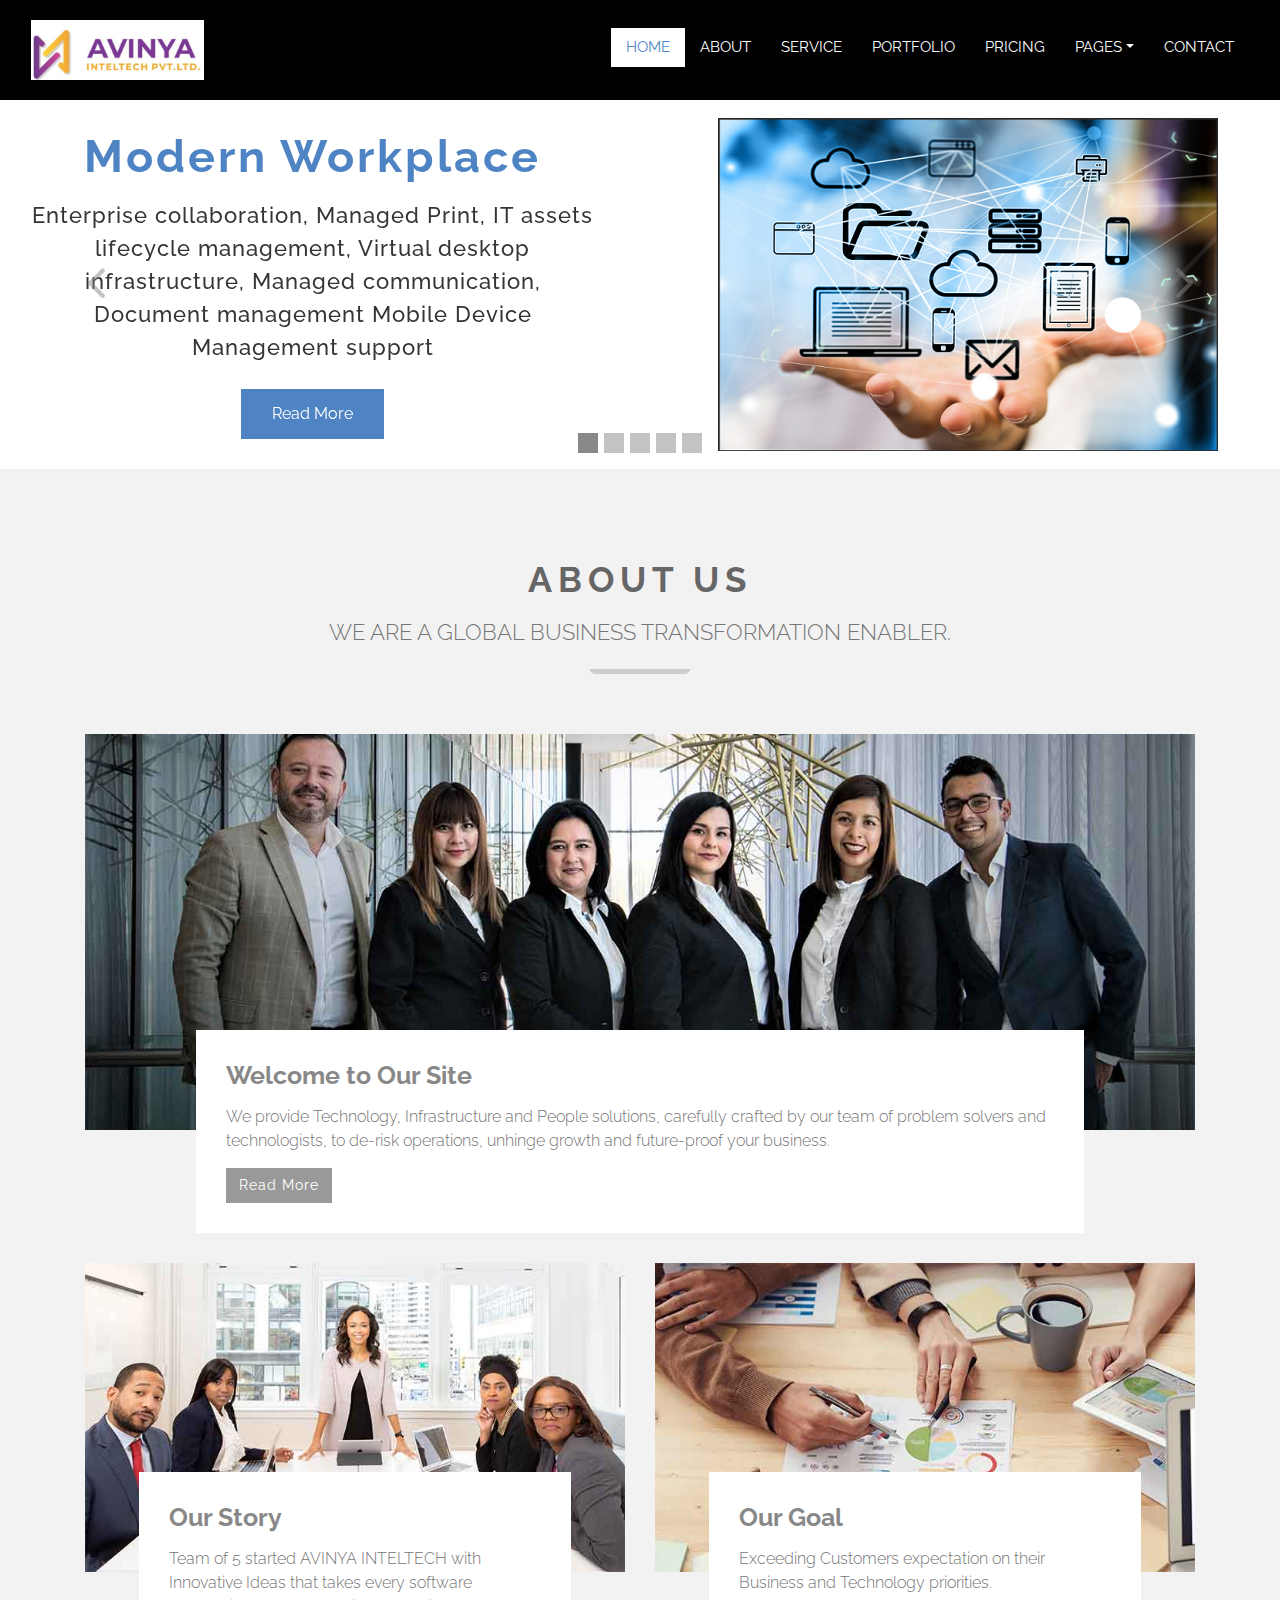
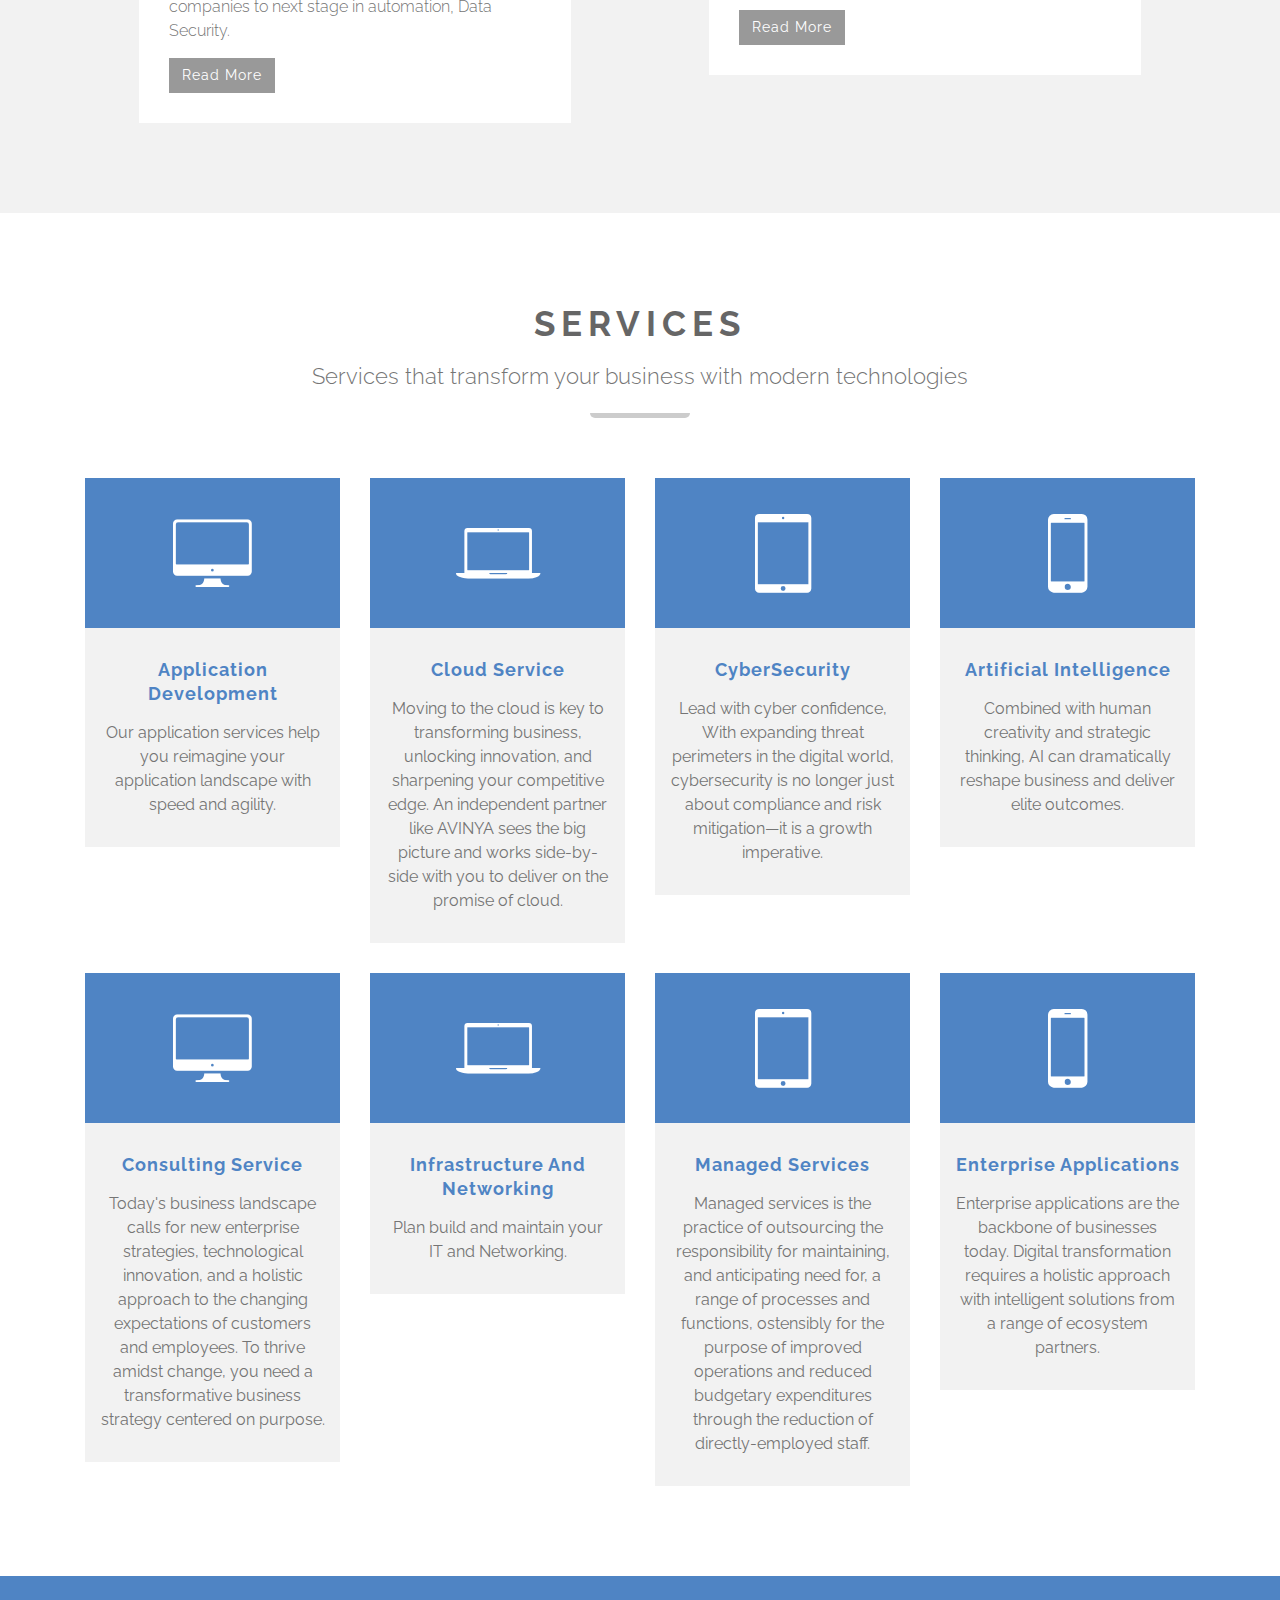
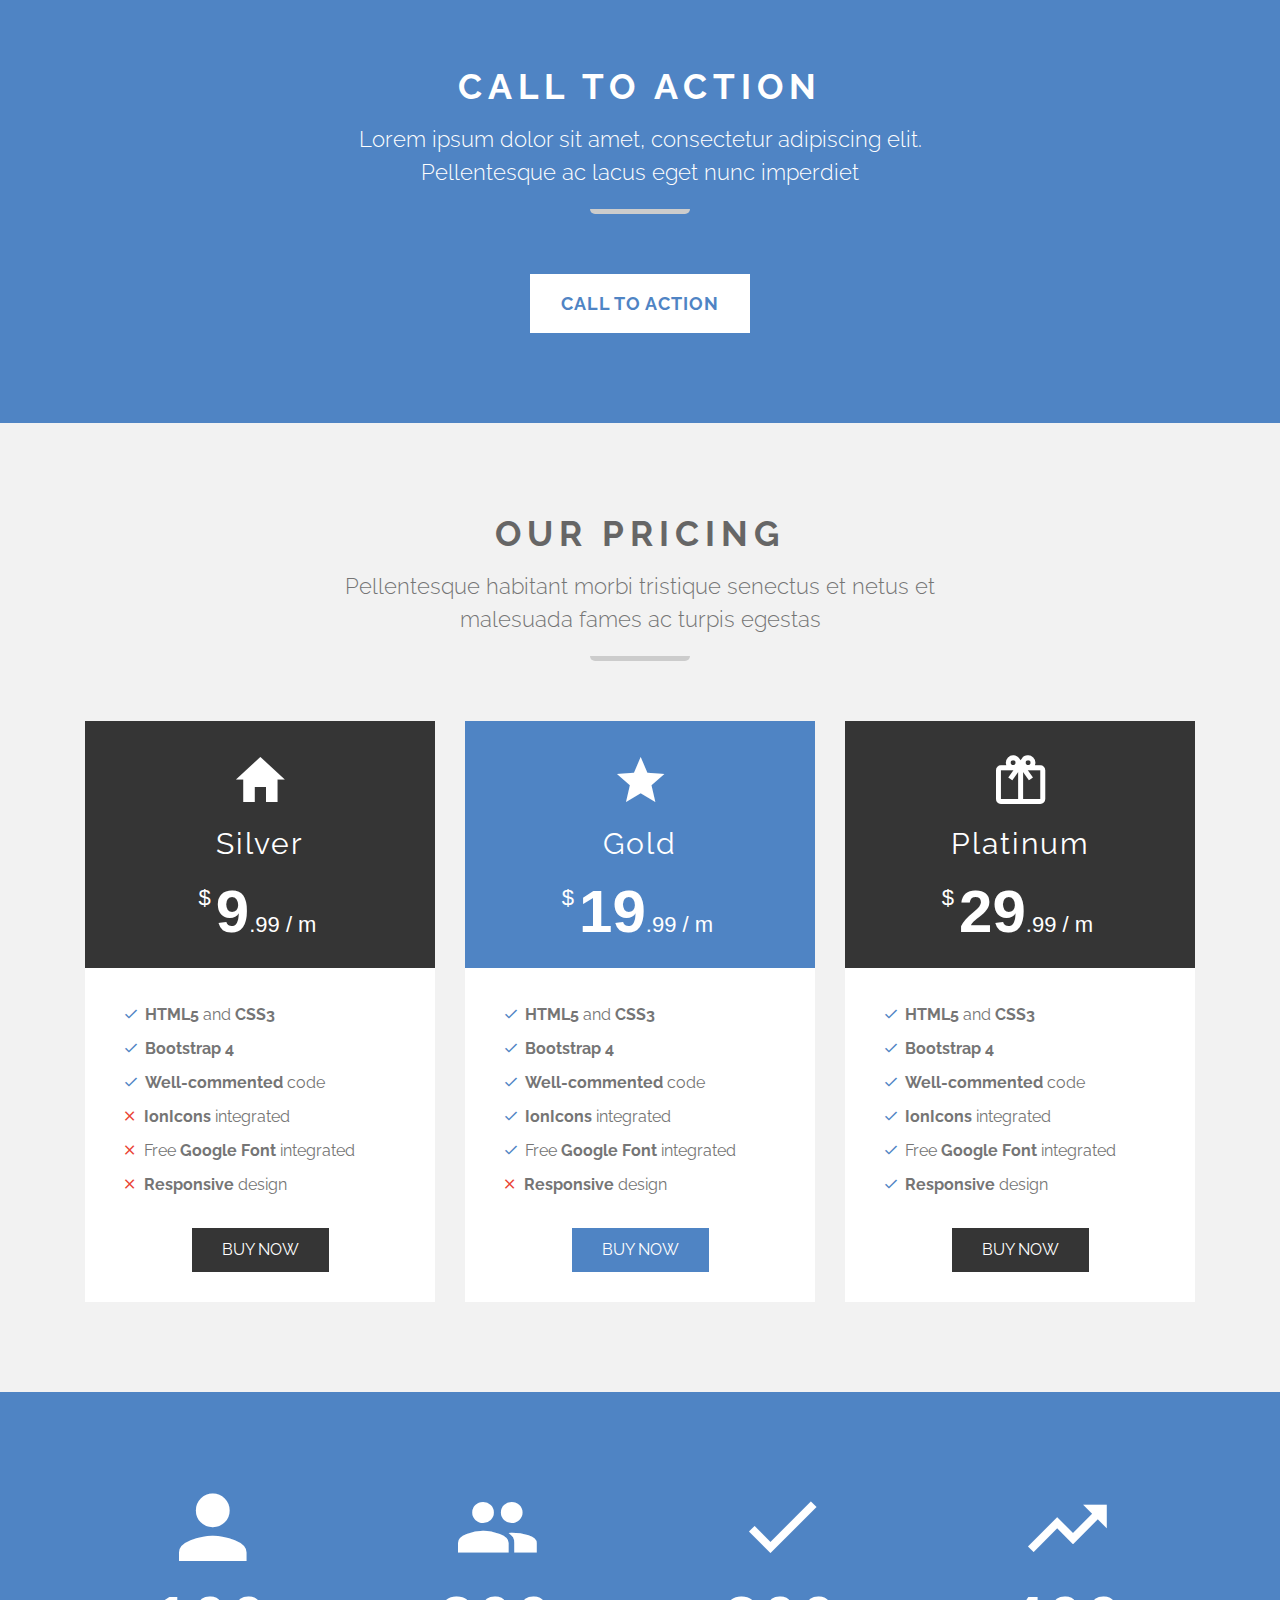
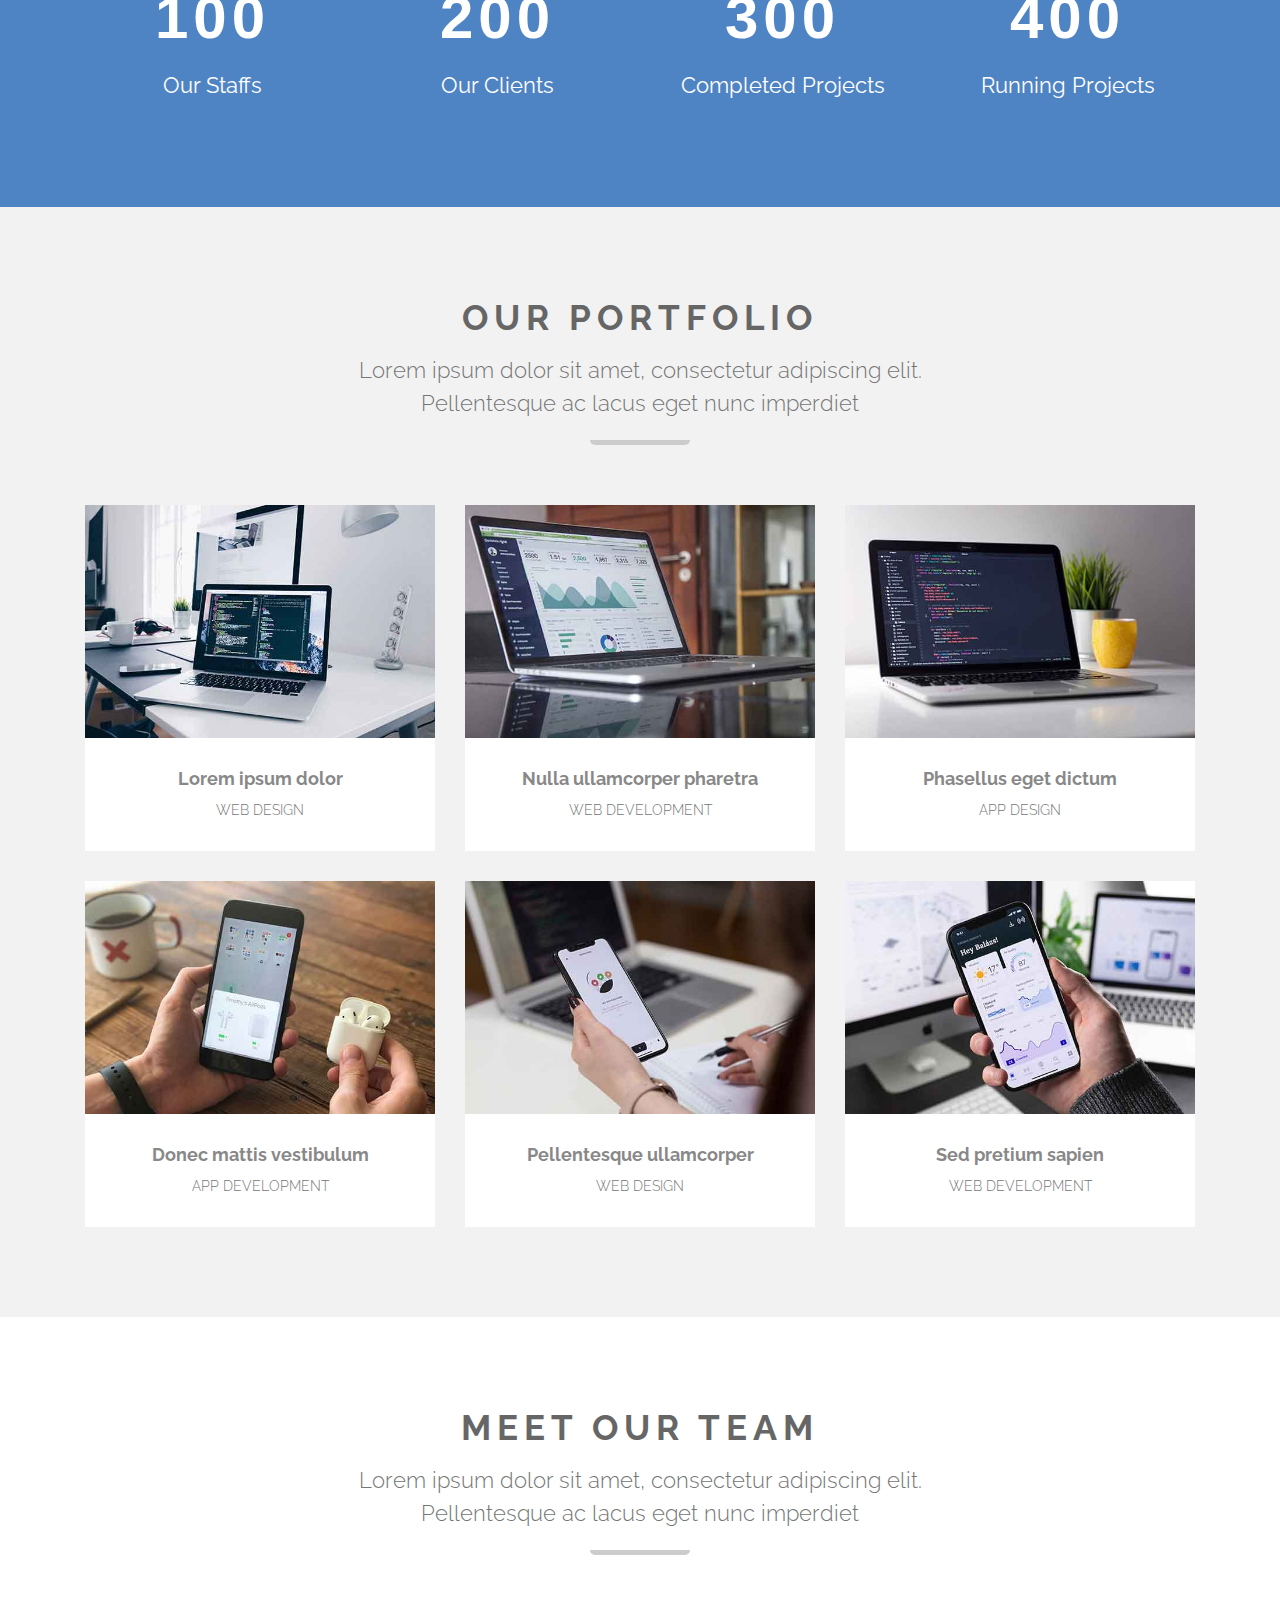
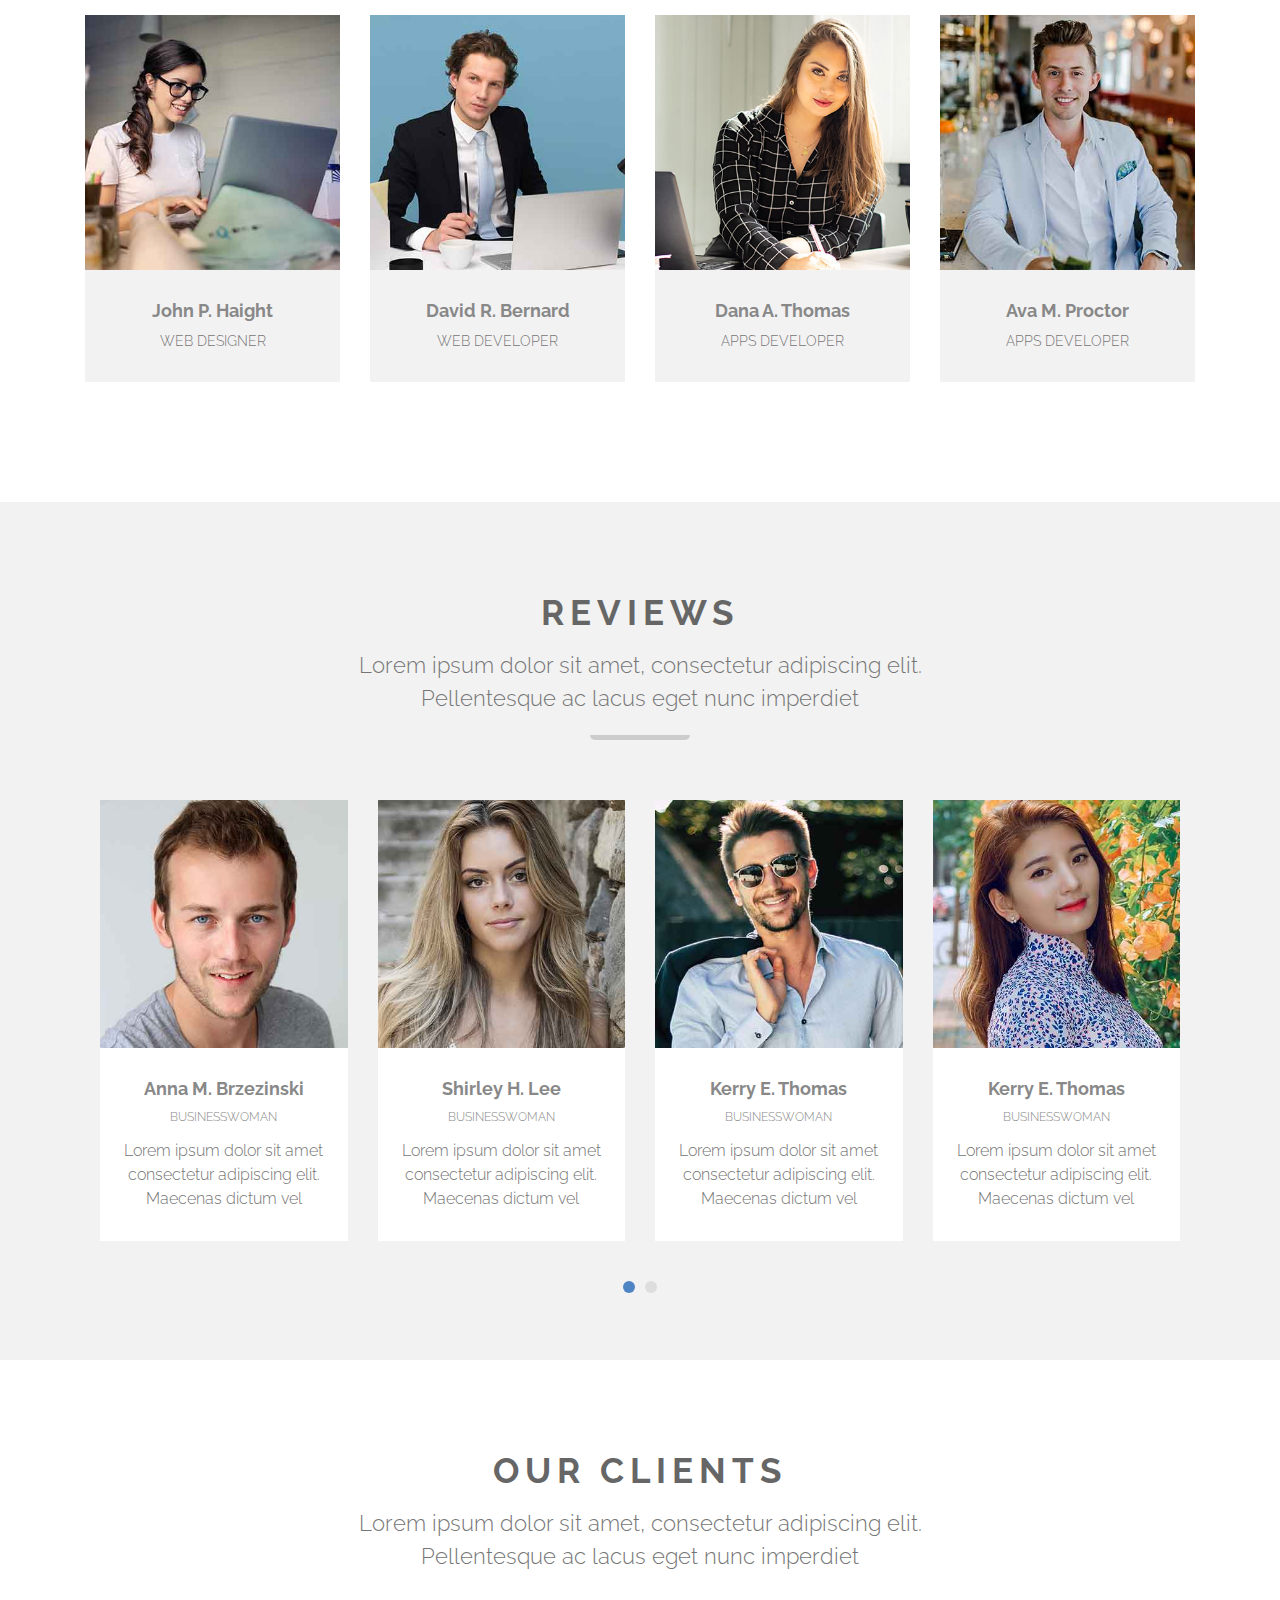
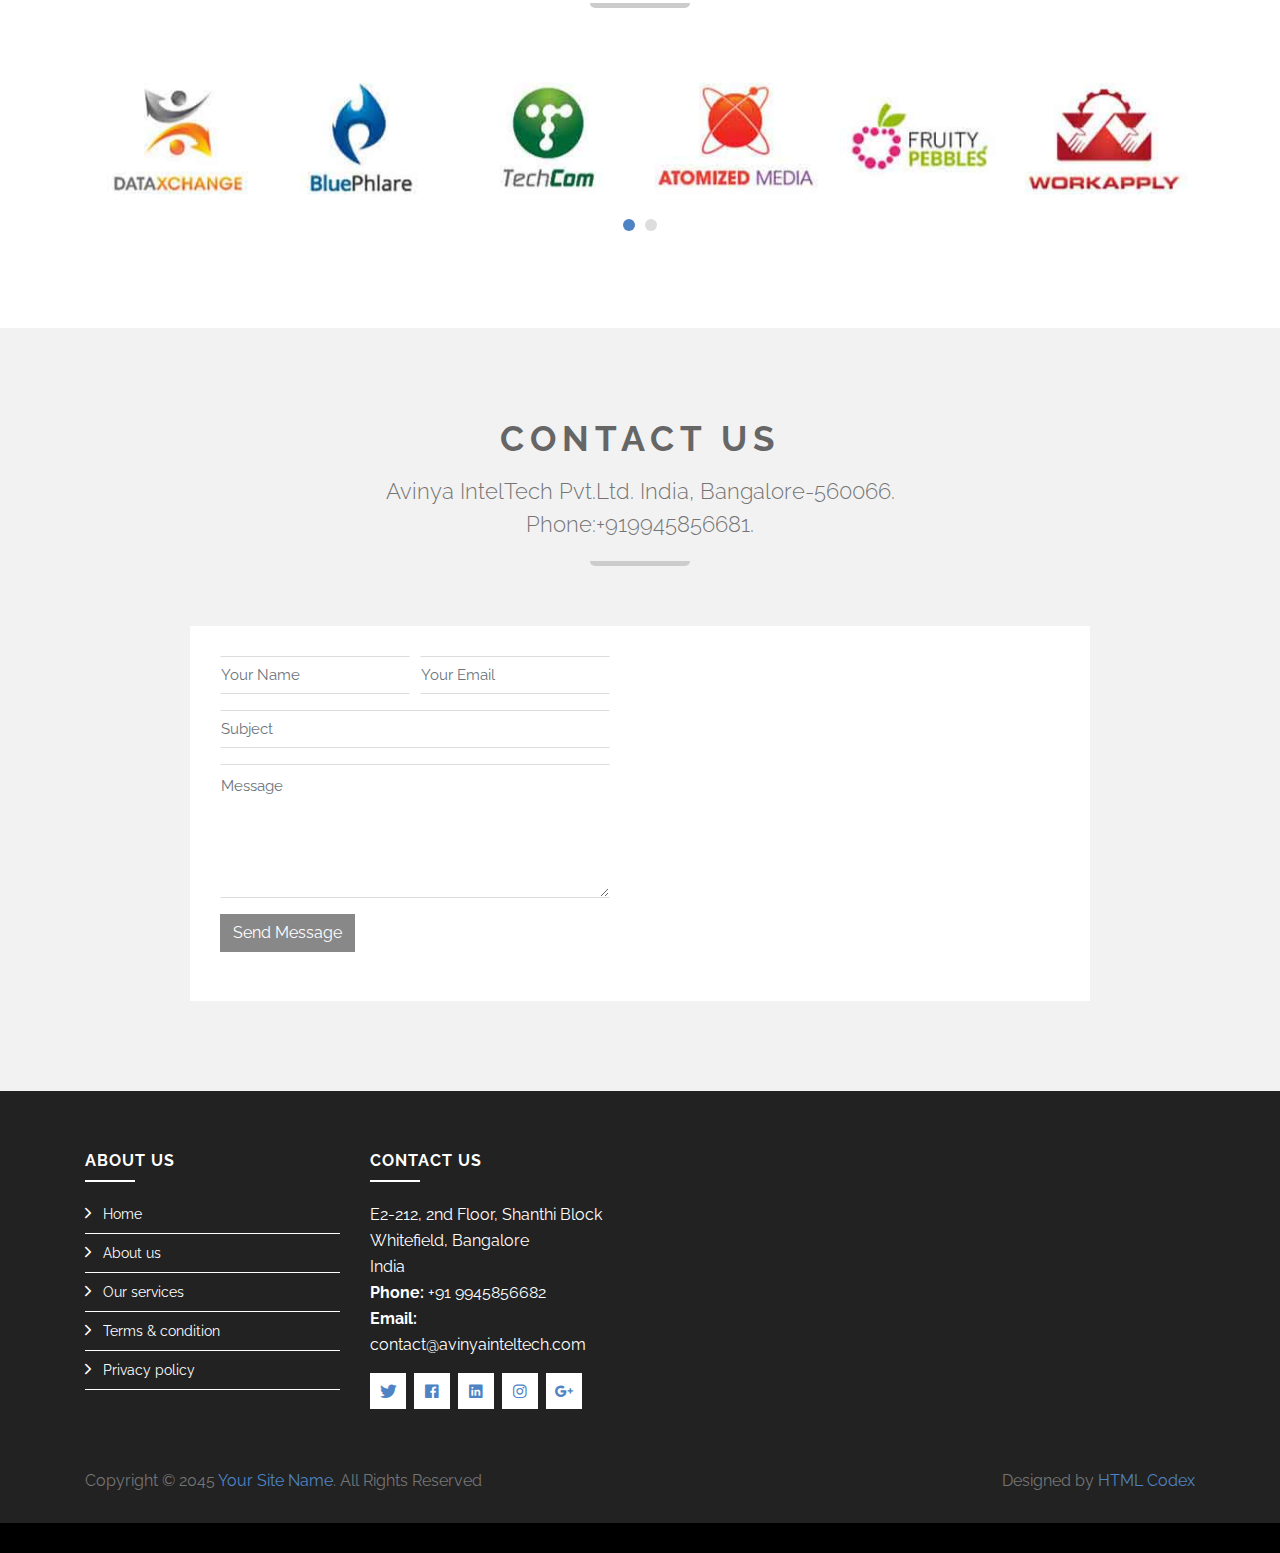
==== index.html @ 2a9d5f61 "added files" ====
<!DOCTYPE html>
<html lang="en">
    <head>
        <meta charset="utf-8">
        <title>IT Company Website Template</title>
        <meta content="width=device-width, initial-scale=1.0" name="viewport">
        <meta content="IT Company Website Template" name="keywords">
        <meta content="IT Company Website Template" name="description">

        <!-- Favicon -->
        <link href="img/favicon.ico" rel="icon">

        <!-- Google Font -->
        <link href="https://fonts.googleapis.com/css?family=Raleway:200,300,400,500,600,700,800,900&display=swap" rel="stylesheet"> 

        <!-- Libraries CSS -->
        <link href="lib/bootstrap/css/bootstrap.min.css" rel="stylesheet">
        <link href="lib/ionicons/css/ionicons.min.css" rel="stylesheet">
        <link href="lib/owlcarousel/assets/owl.carousel.min.css" rel="stylesheet">
        <link href="lib/lightbox/css/lightbox.min.css" rel="stylesheet">

        <!-- Main Stylesheet -->
        <link href="css/style.css" rel="stylesheet">
    </head>

    <body>
        <!-- Nav Start -->
        <div id="nav">
            <div class="container-fluid">
                <nav class="navbar navbar-expand-md bg-dark navbar-dark">
                    <a href="index.html" class="navbar-brand">
                        <img src="img/logo.png" alt="Logo">
                    </a>
                    <button type="button" class="navbar-toggler" data-toggle="collapse" data-target="#navbarCollapse">
                        <span class="navbar-toggler-icon"></span>
                    </button>

                    <div class="collapse navbar-collapse justify-content-between" id="navbarCollapse">
                        <div class="navbar-nav ml-auto">
                            <a href="index.html" class="nav-item nav-link active">Home</a>
                            <a href="about.html" class="nav-item nav-link">About</a>
                            <a href="service.html" class="nav-item nav-link">Service</a>
                            <a href="portfolio.html" class="nav-item nav-link">Portfolio</a>
                            <a href="pricing.html" class="nav-item nav-link">Pricing</a>
                            <div class="nav-item dropdown">
                                <a href="#" class="nav-link dropdown-toggle" data-toggle="dropdown">Pages</a>
                                <div class="dropdown-menu">
                                    <a href="skill.html" class="dropdown-item">Skills</a>
                                    <a href="team.html" class="dropdown-item">Team Members</a>
                                    <a href="review.html" class="dropdown-item">Reviews</a>
                                    <a href="client.html" class="dropdown-item">Clients</a>
                                    <a href="single.html" class="dropdown-item">Single Page</a>
                                </div>
                            </div>
                            <a href="contact.html" class="nav-item nav-link">Contact</a>
                        </div>
                    </div>
                </nav>
            </div>
        </div>
        <!-- Nav End -->

        <!-- Header Start-->
        <div class="header">
            <div id="header-slider" class="carousel slide" data-ride="carousel">
                <!-- Indicators -->
                <ul class="carousel-indicators">
                    <li data-target="#header-slider" data-slide-to="0" class="active"></li>
                    <li data-target="#header-slider" data-slide-to="1"></li>
                    <li data-target="#header-slider" data-slide-to="2"></li>
                    <li data-target="#header-slider" data-slide-to="3"></li>
                    <li data-target="#header-slider" data-slide-to="4"></li>
                </ul>

                <div class="carousel-inner">
                    <div class="carousel-item active">
                        <div class="row align-items-center">
                            <div class="col-md-6">
                                <div class="carousel-content">
                                    <h2>Modern Workplace</h2>
                                    <p>Enterprise collaboration, Managed Print, IT assets lifecycle management,  Virtual desktop infrastructure, Managed communication, Document management Mobile Device Management support</p>
                                    <a class="btn" href="">Read More</a>
                                </div>
                            </div>
                            <div class="col-md-6">
                                <div class="carousel-img">
                                    <img src="img/slider-1.png" alt="Image">
                                </div>
                            </div>
                        </div>   
                    </div>
                    <div class="carousel-item">
                        <div class="row align-items-center">
                            <div class="col-md-6">
                                <div class="carousel-content">
                                    <h2>Cloud and Datacenters</h2>
                                    <p>Cloud Engineering, On premise to cloud, Hybrid Cloud management, Monitoring & Remediation, DR as a service, Backup as a service, Workload assessment, Tool-based migration, Azure, AWS, OpenShift
                                        Server implementation, Enterprise storage, Database and Mainframe, Integrated Datacenter, Software defined DC, Disaster recovery, Datacenter build.</p>
                                    <a class="btn" href="">Read More</a>
                                </div>
                            </div>
                            <div class="col-md-6">
                                <div class="carousel-img">
                                    <img src="img/slider-2.png" alt="Image">
                                </div>
                            </div>
                        </div>   
                    </div>
                    <div class="carousel-item">
                        <div class="row align-items-center">
                            <div class="col-md-6">
                                <div class="carousel-content">
                                    <h2>Security</h2>
                                    <p>Application Security, Network & Cyber Security, Security intelligence & analytics, Endpoint security solution, Identity & access management, IT perimeter security solution</p>
                                    <a class="btn" href="">Read More</a>
                                </div>
                            </div>
                            <div class="col-md-6">
                                <div class="carousel-img">
                                    <img src="img/slider-3.png" alt="Images">
                                </div>
                            </div>
                        </div>   
                    </div>
                   <div class="carousel-item">
                    <div class="row align-items-center">
                        <div class="col-md-6">
                            <div class="carousel-content">
                                <h2>Managed Services</h2>
                                <p>Cyber Security Services,Cloud Services, Wintel & OS Services, Networking Services and Storage & Backup.</p>
                                <a class="btn" href="">Read More</a>
                            </div>
                        </div>
                        <div class="col-md-6">
                            <div class="carousel-img">
                                <img src="img/slider-4.png" alt="Image">
                            </div>
                        </div>
                    </div>   
                </div>
                <div class="carousel-item">
                    <div class="row align-items-center">
                        <div class="col-md-6">
                            <div class="carousel-content">
                                <h2>Network</h2>
                                <p>Datacenter network solutions, Application/network performance management, Unified Communication, Campus LAN/secure wireless LAN</p>
                                <a class="btn" href="">Read More</a>
                            </div>
                        </div>
                        <div class="col-md-6">
                            <div class="carousel-img">
                                <img src="img/slider-5.png" alt="Images">
                            </div>
                        </div>
                    </div>   
                </div>
                <a class="carousel-control-prev" href="#header-slider" data-slide="prev">
                    <i class="ion-ios-arrow-back"></i>
                </a>
                <a class="carousel-control-next" href="#header-slider" data-slide="next">
                    <i class="ion-ios-arrow-forward"></i>
                </a>
            </div>
        </div>
        <!-- Header End-->

        <!-- About Start-->
        <div class="about">
            <div class="container">
                <div class="section-header">
                    <h2>About Us</h2>
                    <p>
                        WE ARE A GLOBAL BUSINESS TRANSFORMATION ENABLER.
                    </p>
                </div>
                
                <div class="row align-items-center">
                    <div class="col-md-12">
                        <div class="about-img">
                            <img src="img/about.jpg" alt="" class="img-fluid">
                        </div>
                        <div class="about-content">
                            <h2>Welcome to Our Site</h2>
                            <p>
                                We provide Technology, Infrastructure and People solutions, carefully crafted by our team of problem solvers and technologists, to de-risk operations, unhinge growth and future-proof	your business.
                            </p>
                            <a class="btn" href="#">Read More</a>
                        </div>
                    </div>
                </div>

                <div class="row">
                    <div class="col-md-6">
                        <div class="about-img">
                            <img src="img/about-story.jpg" alt="" class="img-fluid">
                        </div>
                        <div class="about-content">
                            <h2>Our Story</h2>
                            <p>
                                Team of 5 started AVINYA INTELTECH with Innovative Ideas that takes every software companies to next stage in automation, Data Security.
                            </p>
                            <a class="btn" href="#">Read More</a>
                        </div>
                    </div>
                    <div class="col-md-6">
                        <div class="about-img">
                            <img src="img/about-goal.jpg" alt="" class="img-fluid">
                        </div>
                        <div class="about-content">
                            <h2>Our Goal</h2>
                            <p>
                                Exceeding Customers expectation on their Business and Technology priorities.
                            </p>
                            <a class="btn" href="#">Read More</a>
                        </div>
                    </div>
                </div>
            </div>
        </div>
        <!-- About End -->

        <!-- Service Start -->
        <div class="service">
            <div class="container">
                <div class="section-header">
                    <h2>Services</h2>
                    <p>
                        Services that transform your business with modern technologies 
                    </p>
                </div>
                <div class="row">
                    <div class="col-sm-6 col-md-4 col-lg-3">
                        <div class="service-item">
                            <div class="service-icon">
                                <i class="ion-ios-desktop"></i>
                            </div>
                            <div class="service-detail">
                                <h4><a href="">Application Development</a></h4>
                                <p>Our application services help you reimagine your application landscape with speed and agility.</p>
                            </div>
                        </div>
                    </div>
                    <div class="col-sm-6 col-md-4 col-lg-3">
                        <div class="service-item">
                            <div class="service-icon">
                                <i class="ion-ios-laptop"></i>
                            </div>
                            <div class="service-detail">
                                <h4><a href="">Cloud Service</a></h4>
                                <p>Moving to the cloud is key to transforming business, unlocking innovation, and sharpening your competitive edge. An independent partner like AVINYA sees the big picture and works side-by-side with you to deliver on the promise of cloud.</p>
                            </div>
                        </div>
                    </div>
                    <div class="col-sm-6 col-md-4 col-lg-3">
                        <div class="service-item">
                            <div class="service-icon">
                                <i class="ion-ios-tablet-portrait"></i>
                            </div>
                            <div class="service-detail">
                                <h4><a href="">CyberSecurity</a></h4>
                                <p>Lead with cyber confidence, With expanding threat perimeters in the digital world, cybersecurity is no longer just about compliance and risk mitigation—it is a growth imperative.</p>
                            </div>
                        </div>
                    </div>
                    <div class="col-sm-6 col-md-4 col-lg-3">
                        <div class="service-item">
                            <div class="service-icon">
                                <i class="ion-ios-phone-portrait"></i>
                            </div>
                            <div class="service-detail">
                                <h4><a href="">Artificial Intelligence</a></h4>
                                <p>Combined with human creativity and strategic thinking, AI can dramatically reshape business and deliver elite outcomes.</p>
                            </div>
                        </div>
                    </div>
                    <div class="col-sm-6 col-md-4 col-lg-3">
                        <div class="service-item">
                            <div class="service-icon">
                                <i class="ion-ios-desktop"></i>
                            </div>
                            <div class="service-detail">
                                <h4><a href="">Consulting Service</a></h4>
                                <p>Today's business landscape calls for new enterprise strategies, technological innovation, and a holistic approach to the changing expectations of customers and employees. To thrive amidst change, you need a transformative business strategy centered on purpose.</p>
                            </div>
                        </div>
                    </div>
                    <div class="col-sm-6 col-md-4 col-lg-3">
                        <div class="service-item">
                            <div class="service-icon">
                                <i class="ion-ios-laptop"></i>
                            </div>
                            <div class="service-detail">
                                <h4><a href="">Infrastructure and Networking</a></h4>
                                <p>Plan build and maintain your IT and Networking.</p>
                            </div>
                        </div>
                    </div>
                    <div class="col-sm-6 col-md-4 col-lg-3">
                        <div class="service-item">
                            <div class="service-icon">
                                <i class="ion-ios-tablet-portrait"></i>
                            </div>
                            <div class="service-detail">
                                <h4><a href="">Managed Services</a></h4>
                                <p>Managed services is the practice of outsourcing the responsibility for maintaining, and anticipating need for, a range of processes and functions, ostensibly for the purpose of improved operations and reduced budgetary expenditures through the reduction of directly-employed staff.</p>
                            </div>
                        </div>
                    </div>
                    <div class="col-sm-6 col-md-4 col-lg-3">
                        <div class="service-item">
                            <div class="service-icon">
                                <i class="ion-ios-phone-portrait"></i>
                            </div>
                            <div class="service-detail">
                                <h4><a href="">Enterprise Applications</a></h4>
                                <p>Enterprise applications are the backbone of businesses today. Digital transformation requires a holistic approach with intelligent solutions from a range of ecosystem partners.</p>
                            </div>
                        </div>
                    </div>
                </div>
            </div>
        </div>
        <!-- Service End -->

        <!-- Call To Action Start -->
        <div class="call-to-action">
            <div class="container text-center">
                <div class="section-header">
                    <h2>Call to Action</h2>
                    <p>
                        Lorem ipsum dolor sit amet, consectetur adipiscing elit. Pellentesque ac lacus eget nunc imperdiet 
                    </p>
                </div>
                <a class="btn" href="#">Call To Action</a>
            </div>
        </div>
        <!-- Call To Action End -->

        <!--Pricing start-->
        <div class="pricing">
            <div class="container">
                <div class="section-header">
                    <h2>Our Pricing</h2>
                    <p>
                        Pellentesque habitant morbi tristique senectus et netus et malesuada fames ac turpis egestas 
                    </p>
                </div>
                <div class="row">
                    <div class="col-md-4">
                        <div class="price-content">
                            <div class="price-plan">
                                <i class="ion-md-home"></i>
                                <p class="price-title">Silver</p>
                                <h2 class="price-amount"><span>$</span>9<span>.99</span><span> / m</span></h2>
                            </div>
                            <ul class="price-details">
                                <li><i class="ion-md-checkmark"></i><strong>HTML5</strong> and <strong>CSS3</strong></li>
                                <li><i class="ion-md-checkmark"></i><strong>Bootstrap 4</strong></li>
                                <li><i class="ion-md-checkmark"></i><strong>Well-commented</strong> code</li>
                                <li><i class="ion-md-close"></i><strong>IonIcons</strong> integrated</li>
                                <li><i class="ion-md-close"></i>Free <strong>Google Font</strong> integrated</li>
                                <li><i class="ion-md-close"></i><strong>Responsive</strong> design</li>
                            </ul>
                            <a href="#" class="btn mian-btn price-btn">Buy Now</a>
                        </div>
                    </div>
                    <div class="col-md-4">
                        <div class="price-content features-price">
                            <div class="price-plan">
                                <i class="ion-md-star"></i>
                                <p class="price-title">Gold</p>
                                <h2 class="price-amount"><span>$</span>19<span>.99</span><span> / m</span></h2>
                            </div>
                            <ul class="price-details">
                                <li><i class="ion-md-checkmark"></i><strong>HTML5</strong> and <strong>CSS3</strong></li>
                                <li><i class="ion-md-checkmark"></i><strong>Bootstrap 4</strong></li>
                                <li><i class="ion-md-checkmark"></i><strong>Well-commented</strong> code</li>
                                <li><i class="ion-md-checkmark"></i><strong>IonIcons</strong> integrated</li>
                                <li><i class="ion-md-checkmark"></i>Free <strong>Google Font</strong> integrated</li>
                                <li><i class="ion-md-close"></i><strong>Responsive</strong> design</li>
                            </ul>
                            <a href="#" class="btn mian-btn price-btn features-price-btn">Buy Now</a>
                        </div>
                    </div>
                    <div class="col-md-4">
                        <div class="price-content">
                            <div class="price-plan">
                                <i class="ion-md-gift"></i>
                                <p class="price-title">Platinum</p>
                                <h2 class="price-amount"><span>$</span>29<span>.99</span><span> / m</span></h2>
                            </div>
                            <ul class="price-details">
                                <li><i class="ion-md-checkmark"></i><strong>HTML5</strong> and <strong>CSS3</strong></li>
                                <li><i class="ion-md-checkmark"></i><strong>Bootstrap 4</strong></li>
                                <li><i class="ion-md-checkmark"></i><strong>Well-commented</strong> code</li>
                                <li><i class="ion-md-checkmark"></i><strong>IonIcons</strong> integrated</li>
                                <li><i class="ion-md-checkmark"></i>Free <strong>Google Font</strong> integrated</li>
                                <li><i class="ion-md-checkmark"></i><strong>Responsive</strong> design</li>
                            </ul>
                            <a href="#" class="btn mian-btn price-btn">Buy Now</a>
                        </div>
                    </div>
                </div>
            </div>
        </div>
        <!--Pricing End-->
        
        <!-- Counters Start-->
        <div class="counters">
            <div class="container">
                <div class="row">
                    <div class="col-lg-3 col-6 text-center">
                        <i class="ion-md-person"></i>
                        <h2 data-toggle="counter-up">100</h2>
                        <p>Our Staffs</p>
                    </div>

                    <div class="col-lg-3 col-6 text-center">
                        <i class="ion-md-people"></i>
                        <h2 data-toggle="counter-up">200</h2>
                        <p>Our Clients</p>
                    </div>

                    <div class="col-lg-3 col-6 text-center">
                        <i class="ion-md-checkmark"></i>
                        <h2 data-toggle="counter-up">300</h2>
                        <p>Completed Projects</p>
                    </div>

                    <div class="col-lg-3 col-6 text-center">
                        <i class="ion-md-trending-up"></i>
                        <h2 data-toggle="counter-up">400</h2>
                        <p>Running Projects</p>
                    </div>
                </div>
            </div>
        </div>
        <!-- Counters End-->

        <!-- Portfolio Start -->
        <div class="portfolio">
            <div class="container">
                <div class="section-header">
                    <h2>Our Portfolio</h2>
                    <p>
                        Lorem ipsum dolor sit amet, consectetur adipiscing elit. Pellentesque ac lacus eget nunc imperdiet 
                    </p>
                </div>

                <div class="row portfolio-container">
                    <div class="col-lg-4 col-md-6 portfolio-item">
                        <div class="portfolio-img">
                            <img src="img/portfolio-1.jpg" class="img-fluid" alt="Portfolio">
                            <a href="img/portfolio-1.jpg" data-lightbox="portfolio" data-title="Lorem ipsum dolor" class="link-preview" title="Preview"><i class="ion-md-eye"></i></a>
                            <a href="" class="link-details" title="More Details"><i class="ion-md-open"></i></a>
                        </div>

                        <div class="portfolio-info">
                            <h3>Lorem ipsum dolor</h3>
                            <p>Web Design</p>
                        </div>
                    </div>

                    <div class="col-lg-4 col-md-6 portfolio-item">
                        <div class="portfolio-img">
                            <img src="img/portfolio-2.jpg" class="img-fluid" alt="Portfolio">
                            <a href="img/portfolio-2.jpg" class="link-preview" data-lightbox="portfolio" data-title="Nulla ullamcorper pharetra" title="Preview"><i class="ion-md-eye"></i></a>
                            <a href="" class="link-details" title="More Details"><i class="ion-md-open"></i></a>
                        </div>

                        <div class="portfolio-info">
                            <h3>Nulla ullamcorper pharetra</h3>
                            <p>Web Development</p>
                        </div>
                    </div>

                    <div class="col-lg-4 col-md-6 portfolio-item">
                        <div class="portfolio-img">
                            <img src="img/portfolio-3.jpg" class="img-fluid" alt="Portfolio">
                            <a href="img/portfolio-3.jpg" class="link-preview" data-lightbox="portfolio" data-title="Phasellus eget dictum" title="Preview"><i class="ion-md-eye"></i></a>
                            <a href="" class="link-details" title="More Details"><i class="ion-md-open"></i></a>
                        </div>

                        <div class="portfolio-info">
                            <h3>Phasellus eget dictum</h3>
                            <p>App Design</p>
                        </div>
                    </div>

                    <div class="col-lg-4 col-md-6 portfolio-item">
                        <div class="portfolio-img">
                            <img src="img/portfolio-4.jpg" class="img-fluid" alt="Portfolio">
                            <a href="img/portfolio-4.jpg" data-lightbox="portfolio" data-title="Lorem ipsum dolor" class="link-preview" title="Preview"><i class="ion-md-eye"></i></a>
                            <a href="" class="link-details" title="More Details"><i class="ion-md-open"></i></a>
                        </div>

                        <div class="portfolio-info">
                            <h3>Donec mattis vestibulum</h3>
                            <p>App Development</p>
                        </div>
                    </div>

                    <div class="col-lg-4 col-md-6 portfolio-item">
                        <div class="portfolio-img">
                            <img src="img/portfolio-5.jpg" class="img-fluid" alt="Portfolio">
                            <a href="img/portfolio-5.jpg" class="link-preview" data-lightbox="portfolio" data-title="Nulla ullamcorper pharetra" title="Preview"><i class="ion-md-eye"></i></a>
                            <a href="" class="link-details" title="More Details"><i class="ion-md-open"></i></a>
                        </div>

                        <div class="portfolio-info">
                            <h3>Pellentesque ullamcorper</h3>
                            <p>Web Design</p>
                        </div>
                    </div>

                    <div class="col-lg-4 col-md-6 portfolio-item">
                        <div class="portfolio-img">
                            <img src="img/portfolio-6.jpg" class="img-fluid" alt="Portfolio">
                            <a href="img/portfolio-6.jpg" class="link-preview" data-lightbox="portfolio" data-title="Phasellus eget dictum" title="Preview"><i class="ion-md-eye"></i></a>
                            <a href="" class="link-details" title="More Details"><i class="ion-md-open"></i></a>
                        </div>

                        <div class="portfolio-info">
                            <h3>Sed pretium sapien</h3>
                            <p>Web Development</p>
                        </div>
                    </div>
                </div>
            </div>
        </div>
        <!-- Portfolio End -->
        
        <!-- Team Start -->
        <div class="team">
            <div class="container">
                <div class="section-header">
                    <h2>Meet our team</h2>
                    <p>
                        Lorem ipsum dolor sit amet, consectetur adipiscing elit. Pellentesque ac lacus eget nunc imperdiet 
                    </p>
                </div>

                <div class="row">
                    <div class="col-lg-3 col-sm-6 team-item">
                        <div class="team-img">
                            <img src="img/team-1.jpg" class="img-fluid" alt="Team Member">
                            <div class="team-social">
                                <a href="#"><i class="ion-logo-twitter"></i></a>
                                <a href="#"><i class="ion-logo-facebook"></i></a>
                                <a href="#"><i class="ion-logo-linkedin"></i></a>
                                <a href="#"><i class="ion-logo-instagram"></i></a>
                            </div>
                        </div>
                        <div class="team-info">
                            <h3>John P. Haight</h3>
                            <p>Web Designer</p>
                        </div>
                    </div>
                    
                    <div class="col-lg-3 col-sm-6 team-item">
                        <div class="team-img">
                            <img src="img/team-2.jpg" class="img-fluid" alt="Team Member">
                            <div class="team-social">
                                <a href="#"><i class="ion-logo-twitter"></i></a>
                                <a href="#"><i class="ion-logo-facebook"></i></a>
                                <a href="#"><i class="ion-logo-linkedin"></i></a>
                                <a href="#"><i class="ion-logo-instagram"></i></a>
                            </div>
                        </div>
                        <div class="team-info">
                            <h3>David R. Bernard</h3>
                            <p>Web Developer</p>
                        </div>
                    </div>
                    
                    <div class="col-lg-3 col-sm-6 team-item">
                        <div class="team-img">
                            <img src="img/team-3.jpg" class="img-fluid" alt="Team Member">
                            <div class="team-social">
                                <a href="#"><i class="ion-logo-twitter"></i></a>
                                <a href="#"><i class="ion-logo-facebook"></i></a>
                                <a href="#"><i class="ion-logo-linkedin"></i></a>
                                <a href="#"><i class="ion-logo-instagram"></i></a>
                            </div>
                        </div>
                        <div class="team-info">
                            <h3>Dana A. Thomas</h3>
                            <p>Apps Developer</p>
                        </div>
                    </div>
                    
                    <div class="col-lg-3 col-sm-6 team-item">
                        <div class="team-img">
                            <img src="img/team-4.jpg" class="img-fluid" alt="Team Member">
                            <div class="team-social">
                                <a href="#"><i class="ion-logo-twitter"></i></a>
                                <a href="#"><i class="ion-logo-facebook"></i></a>
                                <a href="#"><i class="ion-logo-linkedin"></i></a>
                                <a href="#"><i class="ion-logo-instagram"></i></a>
                            </div>
                        </div>
                        <div class="team-info">
                            <h3>Ava M. Proctor</h3>
                            <p>Apps Developer</p>
                        </div>
                    </div>
                </div>
            </div>
        </div>
        <!-- Team End -->

        <!-- Testimonials Start -->
        <div class="testimonials">
            <div class="container">
                <div class="section-header">
                    <h2>Reviews</h2>
                    <p>
                        Lorem ipsum dolor sit amet, consectetur adipiscing elit. Pellentesque ac lacus eget nunc imperdiet 
                    </p>
                </div>

                <div class="owl-carousel testimonials-carousel">
                    <div class="testimonial-item row align-items-center">
                        <div class="testimonial-img">
                            <img src="img/testimonial-1.jpg" alt="Testimonial image">
                        </div>
                        <div class="testimonial-text">
                            <h3>Anna M. Brzezinski</h3>
                            <h4>businesswoman</h4>
                            <p>
                                Lorem ipsum dolor sit amet consectetur adipiscing elit. Maecenas dictum vel
                            </p>
                        </div>
                    </div>
                    <div class="testimonial-item row align-items-center">
                        <div class="testimonial-img">
                            <img src="img/testimonial-2.jpg" alt="Testimonial image">
                        </div>
                        <div class="testimonial-text">
                            <h3>Shirley H. Lee</h3>
                            <h4>businesswoman</h4>
                            <p>
                                Lorem ipsum dolor sit amet consectetur adipiscing elit. Maecenas dictum vel
                            </p>
                        </div>
                    </div>
                    <div class="testimonial-item row align-items-center">
                        <div class="testimonial-img">
                            <img src="img/testimonial-3.jpg" alt="Testimonial image">
                        </div>
                        <div class="testimonial-text">
                            <h3>Kerry E. Thomas</h3>
                            <h4>businesswoman</h4>
                            <p>
                                Lorem ipsum dolor sit amet consectetur adipiscing elit. Maecenas dictum vel
                            </p>
                        </div>
                    </div>
                    <div class="testimonial-item row align-items-center">
                        <div class="testimonial-img">
                            <img src="img/testimonial-4.jpg" alt="Testimonial image">
                        </div>
                        <div class="testimonial-text">
                            <h3>Kerry E. Thomas</h3>
                            <h4>businesswoman</h4>
                            <p>
                                Lorem ipsum dolor sit amet consectetur adipiscing elit. Maecenas dictum vel
                            </p>
                        </div>
                    </div>
                    <div class="testimonial-item row align-items-center">
                        <div class="testimonial-img">
                            <img src="img/testimonial-5.jpg" alt="Testimonial image">
                        </div>
                        <div class="testimonial-text">
                            <h3>Kerry E. Thomas</h3>
                            <h4>businesswoman</h4>
                            <p>
                                Lorem ipsum dolor sit amet consectetur adipiscing elit. Maecenas dictum vel
                            </p>
                        </div>
                    </div>
                </div>
            </div>
        </div>
        <!-- Testimonials End -->
        
        <!-- Clients Start -->
        <div class="clients">
            <div class="container">
                <div class="section-header">
                    <h2>Our Clients</h2>
                    <p>
                        Lorem ipsum dolor sit amet, consectetur adipiscing elit. Pellentesque ac lacus eget nunc imperdiet  
                    </p>
                </div>

                <div class="owl-carousel clients-carousel">
                    <img src="img/client-1.jpg" alt="Client Logo">
                    <img src="img/client-2.jpg" alt="Client Logo">
                    <img src="img/client-3.jpg" alt="Client Logo">
                    <img src="img/client-4.jpg" alt="Client Logo">
                    <img src="img/client-5.jpg" alt="Client Logo">
                    <img src="img/client-6.jpg" alt="Client Logo">
                    <img src="img/client-7.jpg" alt="Client Logo">
                    <img src="img/client-8.jpg" alt="Client Logo">
                </div>

            </div>
        </div>
        <!-- Clients End -->

        <!-- Contact Start -->
        <div class="contact">
            <div class="container">
                <div class="section-header">
                    <h2>Contact Us</h2>
                    <p>
                        Avinya IntelTech Pvt.Ltd. India, Bangalore-560066. Phone:+919945856681.   
                    </p>
                </div>

                <div class="row">
                    <div class="col-md-6">
                        <div class="form">
                            <form class="contactForm">
                                <div class="form-row">
                                    <div class="form-group col-sm-6">
                                        <input type="text" class="form-control" placeholder="Your Name" />
                                    </div>
                                    <div class="form-group col-sm-6">
                                        <input type="email" class="form-control" placeholder="Your Email" />
                                    </div>
                                </div>
                                <div class="form-group">
                                    <input type="text" class="form-control" placeholder="Subject" />
                                </div>
                                <div class="form-group">
                                    <textarea class="form-control" rows="5" placeholder="Message"></textarea>
                                </div>
                                <div><button class="btn" type="submit">Send Message</button></div>
                            </form>
                        </div>
                    </div>
                    <div class="col-md-6">
                        <div class="map">
                            <iframe src="https://maps.app.goo.gl/2eLiqa99THoXc2ne8" frameborder="0" style="border:0;" allowfullscreen=""></iframe>
                        </div>
                    </div>
                </div>
            </div>
        </div>
        <!-- Contact End -->

        <!-- Footer Start -->
        <div class="footer">
            <div class="footer-top">
                <div class="container">
                    <div class="row">
                        <div class="col-lg-3 col-md-6 footer-links">
                            <h4>About Us</h4>
                            <ul>
                                <li><i class="ion-ios-arrow-forward"></i> <a href="#">Home</a></li>
                                <li><i class="ion-ios-arrow-forward"></i> <a href="#">About us</a></li>
                                <li><i class="ion-ios-arrow-forward"></i> <a href="#">Our services</a></li>
                                <li><i class="ion-ios-arrow-forward"></i> <a href="#">Terms & condition</a></li>
                                <li><i class="ion-ios-arrow-forward"></i> <a href="#">Privacy policy</a></li>
                            </ul>
                        </div>

                        <div class="col-lg-3 col-md-6 footer-contact">
                            <h4>Contact Us</h4>
                            <p>
                                E2-212, 2nd Floor, Shanthi Block<br>
                                Whitefield, Bangalore<br>
                                India <br>
                                <strong>Phone:</strong> +91 9945856682<br>
                                <strong>Email:</strong> contact@avinyainteltech.com<br>
                            </p>

                            <div class="social-links">
                                <a href="#"><i class="ion-logo-twitter"></i></a>
                                <a href="#"><i class="ion-logo-facebook"></i></a>
                                <a href="#"><i class="ion-logo-linkedin"></i></a>
                                <a href="#"><i class="ion-logo-instagram"></i></a>
                                <a href="#"><i class="ion-logo-googleplus"></i></a>
                            </div>

                        </div>

                        <div class="container">
                <div class="row align-items-center">
                    <div class="col-md-6 copyright">
                        Copyright &copy; 2045 <a href="">Your Site Name</a>. All Rights Reserved
                    </div>
                    <div class="col-md-6 credit">
						<!--/*** This template is free as long as you keep the footer author’s credit link/attribution link/backlink. If you'd like to use the template without the footer author’s credit link/attribution link/backlink, you can purchase the Credit Removal License from "https://htmlcodex.com/credit-removal". Thank you for your support. ***/-->
                        Designed by <a href="https://htmlcodex.com">HTML Codex</a>
                    </div>
                </div>
            </div>
        </div>
        <!-- Footer End -->

        <a href="#" class="back-to-top"><i class="ion-ios-arrow-up"></i></a>

        <!-- Libraries JS -->
        <script src="lib/jquery/jquery.min.js"></script>
        <script src="lib/jquery/jquery-migrate.min.js"></script>
        <script src="lib/bootstrap/js/bootstrap.bundle.min.js"></script>
        <script src="lib/easing/easing.min.js"></script>
        <script src="lib/waypoints/waypoints.min.js"></script>
        <script src="lib/counterup/counterup.min.js"></script>
        <script src="lib/owlcarousel/owl.carousel.min.js"></script>
        <script src="lib/lightbox/js/lightbox.min.js"></script>

        <!-- Main Javascript -->
        <script src="js/main.js"></script>

    </body>
</html>
---- css/style.css ----
/**************************************/
/************ General CSS *************/
/**************************************/
body {
    color: #757575;
    font-family: 'Raleway', sans-serif;
    background: #ffffff;
}

a {
    color: #4F84C4;
    transition: 0.3s;
}

a:hover,
a:active,
a:focus {
    color: #666666;
    outline: none;
    text-decoration: none;
}

p {
    color: #757575;
    padding: 0;
    margin: 0 0 15px 0;
}

h1,
h2,
h3,
h4,
h5,
h6 {
    font-weight: 700;
    color: #888888;
    margin: 0 0 15px 0;
    padding: 0;
}

h4,
h5,
h6 {
    font-weight: 400;
}

.mt-100 {
    margin-top: 100px;
}



/**************************************/
/********** Back to Top CSS ***********/
/**************************************/
.back-to-top {
    position: fixed;
    display: none;
    background: #4F84C4;
    color: #ffffff;
    width: 45px;
    height: 45px;
    text-align: center;
    line-height: 1;
    font-size: 44px;
    right: 15px;
    bottom: 15px;
    transition: background 0.3s;
    z-index: 9;
}

.back-to-top i {
    color: #ffffff;
}



/**************************************/
/************** Nav CSS ***************/
/**************************************/
#nav {
    position: fixed;
    top: 0;
    width: 100%;
    height: 100px;
    padding: 20px 0;
    z-index: 999;
}

#nav.nav-sticky {
    height: 70px;
    padding: 8px 0;
    box-shadow: 0 2px 5px rgba(0, 0, 0, .3);
    transition: all 0.3s;
}

#nav .navbar {
    height: 100%;
    background: transparent !important;
}

#nav .navbar-brand {
    padding: 0;
}

#nav .navbar-brand img {
    position: absolute;
    max-height: 60px;
    margin-top: -27px;
    transition: all .5s;
}

#nav.nav-sticky .navbar-brand img {
    position: absolute;
    max-height: 50px;
    margin-top: -25px;
    transition: all .5s;
}

#nav .nav-link,
#nav .nav-link:focus,
#nav .nav-link:hover,
#nav .nav-link.active {
    color: #ffffff;
}

#nav .nav-link:hover,
#nav .nav-link.active {
    color: #4F84C4;
    background: #ffffff;
    transition: none;
}

#nav .dropdown-menu {
    margin-top: 0;
    border: 0;
    border-radius: 0;
    background: #f8f9fa;
}

@media (min-width: 768px) {
    #nav,
    #nav .navbar {
        background: rgba(0, 0, 0, 1) !important;
    }
    
    #nav a.nav-link {
        padding: 8px 15px;
        font-size: 15px;
        text-transform: uppercase;
    }
}

@media (max-width: 768px) {   
    #nav,
    #nav .navbar {
        background: rgba(0, 0, 0, 1) !important;
    }
    
    #nav a.nav-link {
        padding: 5px;
    }
    
    #nav .dropdown-menu {
        box-shadow: none;
    }
    
    #nav .container-fluid {
        padding: 0;
    }
}



/**************************************/
/************* Header CSS *************/
/**************************************/
.header {
    position: relative;
    width: 100%;
    background: #ffffff;
    margin-top: 100px;
}

.header .carousel-item {
    position: relative;
    width: 100%;
    overflow: hidden;
}

.header .carousel-img {
    text-align: center;
}

.header .carousel-img img {
    max-width: 100%;
    max-height: 100%;
}

.header .carousel-content {
    padding: 30px;
    text-align: center;
}

.header .carousel-content h2 {
    color: #4F84C4;
    font-size: 45px;
    font-weight: 700;
    letter-spacing: 3px;
    text-transform: capitalize;
}

.header .carousel-content p {
    color: #353535;
    font-size: 22px;
    font-weight: 500;
    letter-spacing: 1px;
    margin-bottom: 25px;
}

.header .carousel-content .btn {
    padding: 12px 30px;
    color: #ffffff;
    border-radius: 0;
    background: #4F84C4;
}

.header .carousel-content .btn:hover {
    background: #888888;
}

.carousel-control-next i,
.carousel-control-prev i {
    color: #888888;
    font-size: 45px;
}

.carousel-indicators li {
    width: 20px;
    height: 0px;
    background: #888888;
}



/**************************************/
/******** Section Header CSS **********/
/**************************************/
.section-header {
    position: relative;
    max-width: 700px;
    margin: 0 auto 60px auto;
    padding-bottom: 25px;
}

.section-header h2 {
    color: #666666;
    font-size: 35px;
    font-weight: 700;
    text-transform: uppercase;
    letter-spacing: 6px;
    text-align: center;
}

.section-header::after {
    content: '';
    position: absolute;
    display: inline-block;
    width: 100px;
    height: 5px;
    background: #cccccc;
    border-radius: 0 0 5px 5px;
    bottom: 0;
    left: calc(50% - 50px);
}

.section-header p {
    font-size: 22px;
    font-weight: 300;
    text-align: center;
    margin: 0;
}



/**************************************/
/********* About + Single CSS *********/
/**************************************/
.about,
.single {
    position: relative;
    padding: 90px 0 60px 0;
    background: #f2f2f2;
}

.about .col-md-12,
.about .col-md-6,
.single .col-md-12,
.single .col-md-6 {
    margin-bottom: 30px;
}

.about .about-img,
.single .single-img {
    position: relative;
    overflow: hidden;
}

.about .about-img img,
.single .single-img img {
    width: 100%;
}

.about .about-content,
.single .single-content {
    position: relative;
    width: 80%;
    margin: -100px auto 0 auto;
    padding: 30px;
    background: #ffffff;
}

.about .about-content h2,
.single .single-content h2 {
    font-size: 25px;
    font-weight: 700;
}

.about .about-content p,
.single .single-content p {
    font-size: 16px;
    font-weight: 300;
}

.about .btn,
.single .btn {
    font-size: 14px;
    letter-spacing: 1px;
    color: #ffffff;
    background: #999999;
    border-radius: 0;
}

.about .btn:hover,
.single .btn:hover {
    background: #4F84C4;
}



/**************************************/
/************ Services CSS ************/
/**************************************/
.service {
    background: #ffffff;
    padding: 90px 0 60px 0;
    text-align: center;
}

.service .service-item {
    position: relative;
    width: 100%;
    text-align: center;
    margin-bottom: 30px;
}

.service .service-icon {
    position: relative;
    width: 100%;
    padding: 30px 15px;
    background: #4F84C4;
}

.service .service-icon i {
    font-size: 90px;
    line-height: 0;
    color: #ffffff;
}

.service .service-detail {
    position: relative;
    width: 100%;
    padding: 30px 15px;
    background: #f2f2f2;
}

.service .service-detail h4,
.service .service-detail h4 a {
    font-size: 18px;
    font-weight: 700;
    line-height: 24px;
    letter-spacing: 1px;
    text-transform: capitalize;
}

.service .service-detail p {
    margin: 0;
}



/**************************************/
/********* Call To Action CSS *********/
/**************************************/
.call-to-action {
    position: relative;
    padding: 90px 0;
    background: #4F84C4;
}

.call-to-action .container {
    max-width: 700px;
}

.call-to-action .section-header h2 {
    color: #ffffff;
}

.call-to-action .section-header::before {
    background: #ffffff;
}

.call-to-action .section-header p {
    color: #ffffff;
}

.call-to-action .btn {
    padding: 15px 30px;
    color: #4F84C4;
    font-weight: 700;
    font-size: 18px;
    letter-spacing: 1px;
    text-transform: uppercase;
    background: #ffffff;
    border-radius: 0;
    transition: 0.3s;
}

.call-to-action .btn:hover {
    color: #ffffff;
    background: #353535;
}



/**************************************/
/************* Pricing CSS ************/
/**************************************/
.pricing {
    background: #f2f2f2;
    padding: 90px 0 60px 0;
}

.pricing .price-content {
    position: relative;
    background: #ffffff;
    text-align: center;
    margin-bottom: 30px;
}

.pricing .price-plan {
    display: block;
    background: #353535;
    margin: 0 0 30px;
    padding: 20px 0;
}

.pricing .price-plan i {
    color: #ffffff;
    font-size: 60px;
    line-height: 80px;
}

.pricing .price-title {
    display: block;
    color: #ffffff;
    font-size: 30px;
    letter-spacing: 2px;
    margin-bottom: 10px;
}

.pricing .price-amount {
    position: relative;
    font-family: 'Arial, Helvetica', sans-serif;
    color: #ffffff;
    font-size: 60px;
    font-weight: 900;
    margin: 0;
    text-transform: uppercase;
}

.pricing .price-amount span {
    color: #ffffff;
    font-size: 22px;
    font-weight: 400;
    text-transform: lowercase;
}

.pricing .price-amount span:first-child {
    position: relative;
    top: -27px;
    left: -5px;
}

.pricing .price-date {
    color: #ffffff;
    font-size: 12px;
    margin-top: 5px;
    text-transform: uppercase;
    margin-bottom:0;
}

.pricing .price-details {
    font-size: 16px;
    list-style: none;
    text-align: left;
}

.pricing .price-details li {
    padding: 5px 0;
}

.pricing .price-details li i.ion-md-checkmark {
    color: #4F84C4;
    margin-right: 8px;
}

.pricing .price-details li i.ion-md-close {
    color: #ea4335;
    margin-right: 10px;
}

.pricing .btn {
    color: #ffffff;
    padding: 10px 30px;
    text-transform: uppercase;
    border: none;
    border-radius: 0;
}

.pricing .price-btn {
    margin-top: 10px;
    margin-bottom: 30px;
    background: #353535;
    color: #ffffff;
}

.pricing .price-btn:hover {
    background: #4F84C4;
}

.pricing .features-price-btn {
    background: #4F84C4;
}

.pricing .features-price-btn:hover {
    background: #353535;
}

.pricing .features-price .price-plan {
    background: #4F84C4;
}

.pricing .features-price .price-plan p{
    color:#FFFFFF;
}

.pricing .features-price .price-plan .price-amount, 
.pricing .features-price .price-plan .price-amount span {
    color: #ffffff;
}

.pricing .features-price .price-plan .price-title {
    color:#ffffff;
}



/**************************************/
/*********** Our Skills CSS ***********/
/**************************************/
.skills {
    position: relative;
    padding: 90px 0 60px 0;
}

.skills .skill-item {
    position: relative;
    width: 100%;
    margin-bottom: 30px;
}

.skills .skill-item h3 {
    font-size: 22px;
    font-weight: 700;
    color: #666666;
    margin-bottom: 15px;
}

.skills .skill-name {
    position: relative;
    width: 100%;
}

.skills .skill-name p {
    display: inline-block;
    margin-bottom: 5px;
    font-size: 16px;
    font-weight: 400;
}

.skills .skill-name p:last-child {
    float: right;
}

.skills .progress {
    margin-bottom: 15px;
    border-radius: 0;
}

.skills .progress .progress-bar {
    background: #4F84C4;
    border-radius: 0;
}



/**************************************/
/************ Counters CSS ************/
/**************************************/
.counters {
    position: relative;
    width: 100%;
    padding: 90px 0;
    background: #4F84C4;
}

.counters i {
    display: inline-block;
    font-size: 90px;
    line-height: 0;
    color: #ffffff;
    margin-bottom: 10px;
}

.counters h2 {
    font-family: 'Arial, Helvetica', sans-serif;
    font-size: 60px;
    font-weight: 900;
    letter-spacing: 5px;
    color: #ffffff;
}

.counters p {
    font-size: 22px;
    color: #ffffff;
}



/**************************************/
/************ Portfolio CSS ***********/
/**************************************/
.portfolio {
    position: relative;
    padding: 90px 0 60px 0;
    background: #f2f2f2;
}

.portfolio .portfolio-item {
    margin-bottom: 30px;
    overflow: hidden;
}

.portfolio .portfolio-item .portfolio-img {
    position: relative;
    background: #000000;
    overflow: hidden;
    
}

.portfolio .portfolio-item .link-preview,
.portfolio .portfolio-item .link-details {
    position: absolute;
    display: inline-block;
    padding: 5px 0;
    line-height: 1;
    text-align: center;
    width: 45px;
    height: 35px;
    background: #4F84C4;
    border: 1px solid #ffffff;
    transition: 0.3s;
    opacity: 0;
}

.portfolio .portfolio-item .link-preview i,
.portfolio .portfolio-item .link-details i {
    font-size: 22px;
    color: #ffffff;
}

.portfolio .portfolio-item .link-preview:hover,
.portfolio .portfolio-item .link-details:hover {
    background: #ffffff;
    border: 1px solid #4F84C4;
}

.portfolio .portfolio-item .link-preview:hover i,
.portfolio .portfolio-item .link-details:hover i {
    color: #353535;
}

.portfolio .portfolio-item .link-preview {
    left: 0;
    top: calc(50% - 18px);
}

.portfolio .portfolio-item .link-details {
    right: 0;
    top: calc(50% - 18px);
}

.portfolio .portfolio-item:hover .link-preview {
    opacity: 1;
    left: calc(50% - 50px);
}

.portfolio .portfolio-item:hover .link-details {
    opacity: 1;
    right: calc(50% - 50px);
}

.portfolio .portfolio-item .portfolio-info {
    position: relative;
    width: 100%;
    padding: 30px 15px;
    text-align: center;
    background: #ffffff;
}

.portfolio .portfolio-item .portfolio-info h3 {
    font-size: 18px;
    font-weight: 700;
    margin-bottom: 10px;
}

.portfolio .portfolio-item .portfolio-info p {
    margin: 0;
    font-size: 14px;
    font-weight: 300;
    text-transform: uppercase;
}



/**************************************/
/************** Team CSS **************/
/**************************************/
.team {
    position: relative;
    padding: 90px 0;
    background: #ffffff;
}

.team .team-item {
    margin-bottom: 30px;
    overflow: hidden;
}

.team .team-item .team-img {
    position: relative;
    background: #000000;
    overflow: hidden;
    
}

.team .team-item .team-social {
    position: absolute;
    display: block;
    text-align: center;
    width: 100%;
    height: 35px;
    top: 0;
    left: 0;
    transition: 0.3s;
    opacity: 0;
}

.team .team-item .team-social a {
    display: inline-block;
    padding: 5px 0;
    line-height: 1;
    text-align: center;
    width: 35px;
    height: 35px;
    background: #4F84C4;
    border: 1px solid #ffffff;
}

.team .team-item .team-social a i {
    font-size: 22px;
    color: #ffffff;
}

.team .team-item .team-social a:hover {
    background: #ffffff;
    border: 1px solid #4F84C4;
}

.team .team-item .team-social a:hover i {
    color: #353535;
}

.team .team-item:hover .team-social {
    opacity: 1;
    top: calc(50% - 18px);
}

.team .team-item .team-info {
    position: relative;
    width: 100%;
    padding: 30px 15px;
    text-align: center;
    background: #f2f2f2;
}

.team .team-item .team-info h3 {
    font-size: 18px;
    font-weight: 700;
    margin-bottom: 10px;
}

.team .team-item .team-info p {
    margin: 0;
    font-size: 14px;
    font-weight: 300;
    text-transform: uppercase;
}



/**************************************/
/*********** Testimonials CSS *********/
/**************************************/
.testimonials {
    position: relative;
    padding: 90px 0 60px 0;
    background: #f2f2f2;
}

.testimonials .testimonial-item {
    position: relative;
    margin: 0 15px 30px 15px;
    background: #ffffff;
}

.testimonials .testimonial-img {
    position: relative;
    background: #800080;
    overflow: hidden;
}

.testimonials .testimonial-text {
    position: relative;
    width: 100%;
    padding: 30px 15px;
    text-align: center;
    background: #ffffff;
}

.testimonials .testimonial-text h3 {
    font-size: 18px;
    font-weight: 700;
    margin-bottom: 10px;
}

.testimonials .testimonial-text h4 {
    font-size: 12px;
    font-weight: 300;
    text-transform: uppercase;
}

.testimonials .testimonial-text p {
    margin: 0;
    font-size: 16px;
    font-weight: 300;
}

.testimonials .owl-nav,
.testimonials .owl-dots {
    margin-top: 5px;
    text-align: center;
}

.testimonials .owl-dot {
    display: inline-block;
    margin: 0 5px;
    width: 12px;
    height: 12px;
    border-radius: 50%;
    background-color: #dddddd;
}

.testimonials .owl-dot.active {
    background-color: #4F84C4;
}

@media (max-width: 575px) {
    .testimonials .testimonial-text {
        padding: 25px;
    }
}



/**************************************/
/************* Clients CSS ************/
/**************************************/
.clients {
    position: relative;
    padding: 90px 0;
}

.clients .section-header p {
    padding-bottom: 10px;
}

.clients img {
    max-width: 100%;
    opacity: 1;
    transition: 0.3s;
    padding: 15px 0;
}

.clients img:hover {
    opacity: .5;
}

.clients .owl-nav,
.clients .owl-dots {
    margin-top: 5px;
    text-align: center;
}

.clients .owl-dot {
    display: inline-block;
    margin: 0 5px;
    width: 12px;
    height: 12px;
    border-radius: 50%;
    background-color: #ddd;
}

.clients .owl-dot.active {
    background-color: #4F84C4;
}



/**************************************/
/************* Contact CSS ************/
/**************************************/
.contact {
    position: relative;
    padding: 90px 0;
    background: #f2f2f2;
}

.contact .container {
    max-width: 900px;
}

.contact .container .col-md-6 {
    padding: 0;
    background: #ffffff;
}

.contact .form {
    background: #ffffff;
    padding: 30px;
    color: #353535;
}

.contact .form input,
.contact .form textarea {
    padding: 10px 0;
    border-color: #dddddd transparent #dddddd transparent;
    border-radius: 0;
    box-shadow: none;
    font-size: 15px;
}

.contact .form input:focus,
.contact .form textarea:focus {
    border-color: #4F84C4 transparent #4F84C4 transparent;
}

.contact .form button[type="submit"] {
    color: #ffffff;
    background: #888888;
    border-radius: 0;
}

.contact .form button[type="submit"]:hover {
    background: #4F84C4;
}

.contact .map {
    position: relative;
    background: #ffffff;
}

.contact .map iframe {
    width: 100%;
    height: 375px;
    margin-bottom: -7px;
}



/**************************************/
/************* Footer CSS *************/
/**************************************/
.footer {
    position: relative;
    padding: 0 0 30px 0;
    background: #000000;
}

.footer .footer-top {
    background: #222222;
    padding: 60px 0 30px 0;
}

.footer .footer-top .footer-info,
.footer .footer-top .footer-links,
.footer .footer-top .footer-contact,
.footer .footer-top .footer-newsletter {
    margin-bottom: 30px;
}

.footer .footer-top .social-links a {
    font-size: 18px;
    display: inline-block;
    background: #ffffff;
    color: #4F84C4;
    line-height: 1;
    padding: 9px 0;
    margin-right: 4px;
    text-align: center;
    width: 36px;
    height: 36px;
    transition: 0.3s;
}

.footer .footer-top .social-links a:hover {
    background: #4F84C4;
    color: #ffffff;
}

.footer .footer-top h4 {
    font-size: 16px;
    font-weight: 700;
    color: #ffffff;
    text-transform: uppercase;
    position: relative;
    padding-bottom: 12px;
    margin-bottom: 20px;
    letter-spacing: 1px;
}

.footer .footer-top h4::before {
    content: '';
    position: absolute;
    left: 0;
    bottom: 0;
    height: 0;
    width: 50px;
    border-bottom: 2px solid #ffffff;
}

.footer .footer-top .footer-links ul {
    list-style: none;
    padding: 0;
    margin: 0;
}

.footer .footer-top .footer-links ul i {
    padding-right: 8px;
    color: #ffffff;
    font-size: 16px;
}

.footer .footer-top .footer-links ul li {
    border-bottom: 1px solid #ffffff;
    padding: 7px 0;
}

.footer .footer-top .footer-links ul li:first-child {
    padding-top: 0;
}

.footer .footer-top .footer-links ul a {
    font-size: 14px;
    color: #ffffff;
}

.footer .footer-top .footer-links ul a:hover {
    color: #4F84C4;
}

.footer .footer-top .footer-contact p {
    color: #ffffff;
    line-height: 26px;
}

.footer .footer-top .footer-newsletter input[type="email"] {
    padding: 6px 8px;
    width: 60%;
    border: 1px solid #ffffff;
    background: transparent;
    color: #ffffff;
}

.footer .footer-top .footer-newsletter input[type="submit"] {
    border: 0;
    width: 40%;
    padding: 6px 0;
    text-align: center;
    color: #4F84C4;
    border: 1px solid #ffffff;
    background: #ffffff;
    transition: 0.3s;
    cursor: pointer;
}

.footer .footer-top .footer-newsletter input[type="submit"]:hover {
    color: #ffffff;
    background: #4F84C4;
    border: 1px solid #4F84C4;
}

.footer .footer-top .footer-newsletter p {
    color: #ffffff;
    font-size: 14px;
}

.footer .credit,
.footer .copyright {
    text-align: center;
    padding-top: 30px;
}

@media (min-width: 768px) {
    .footer .credit {
        text-align: right;
    }
    
    .footer .copyright {
        text-align: left;
    }
}
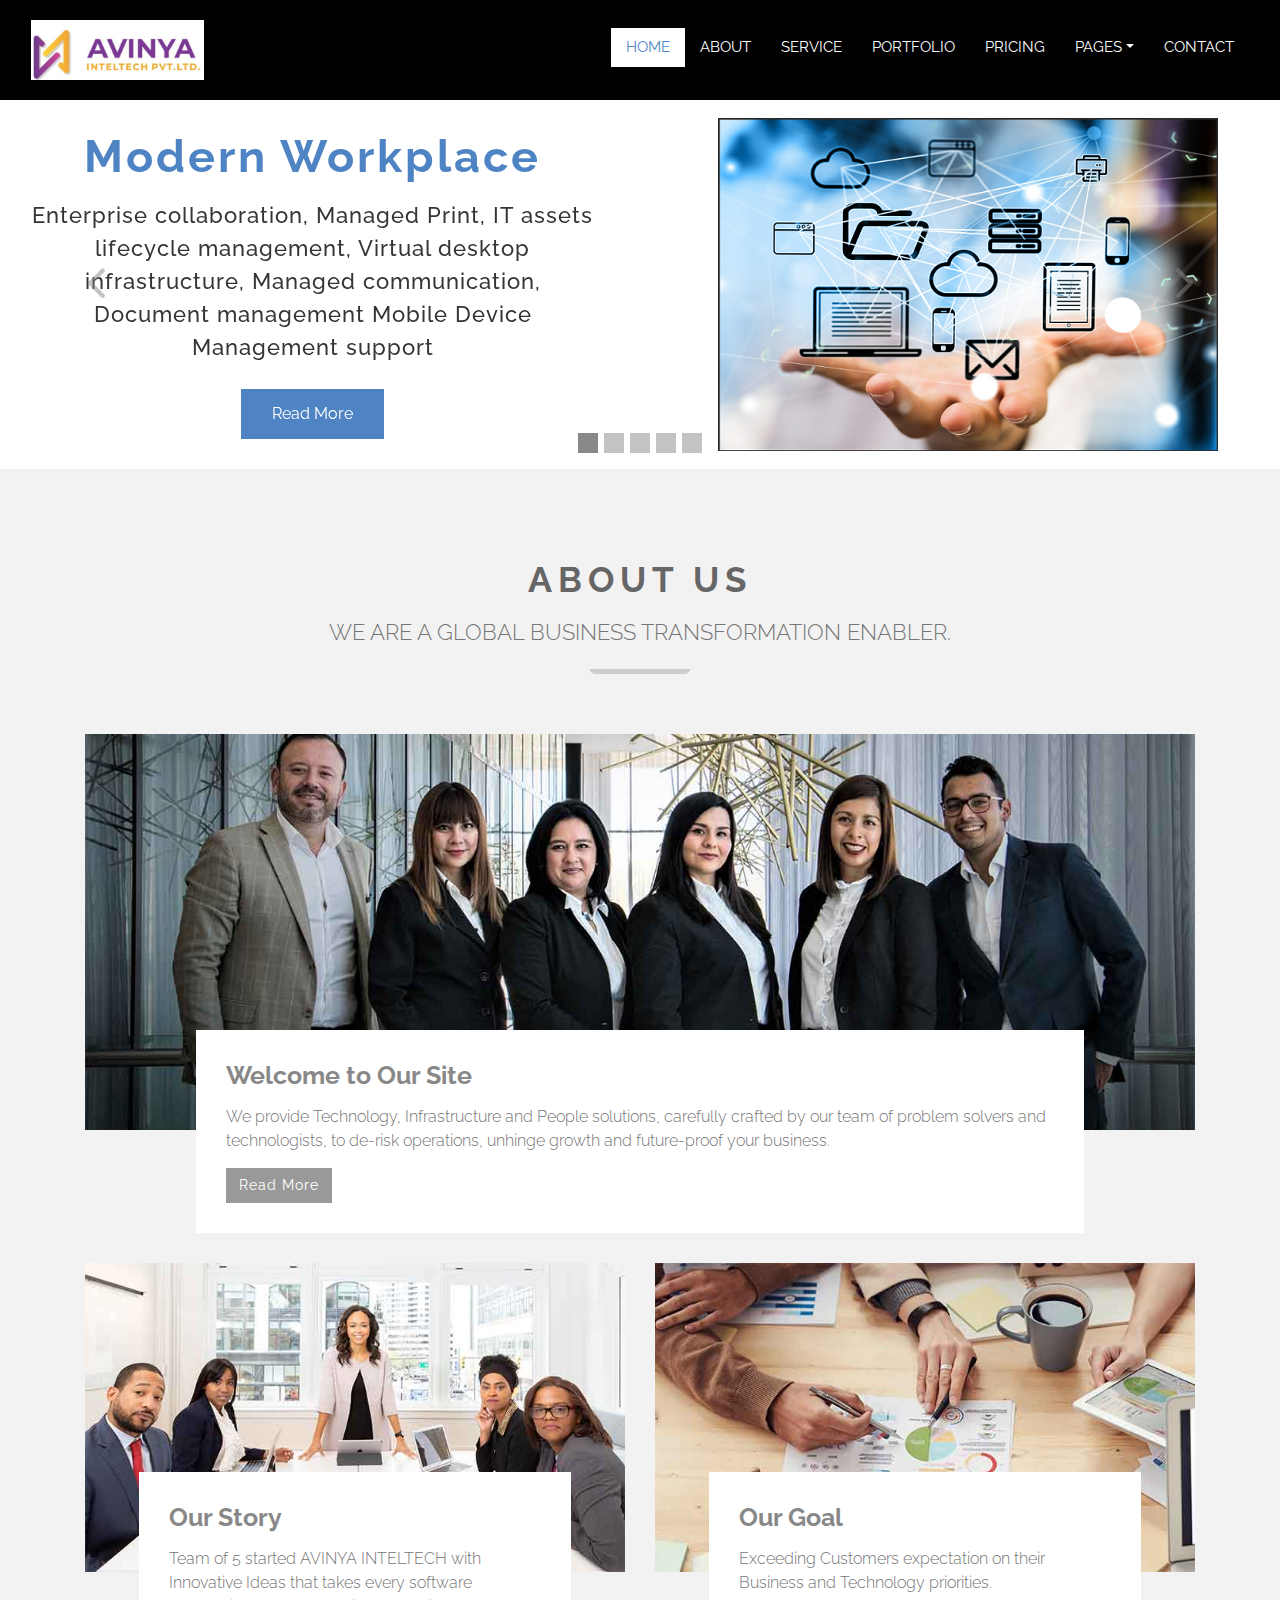
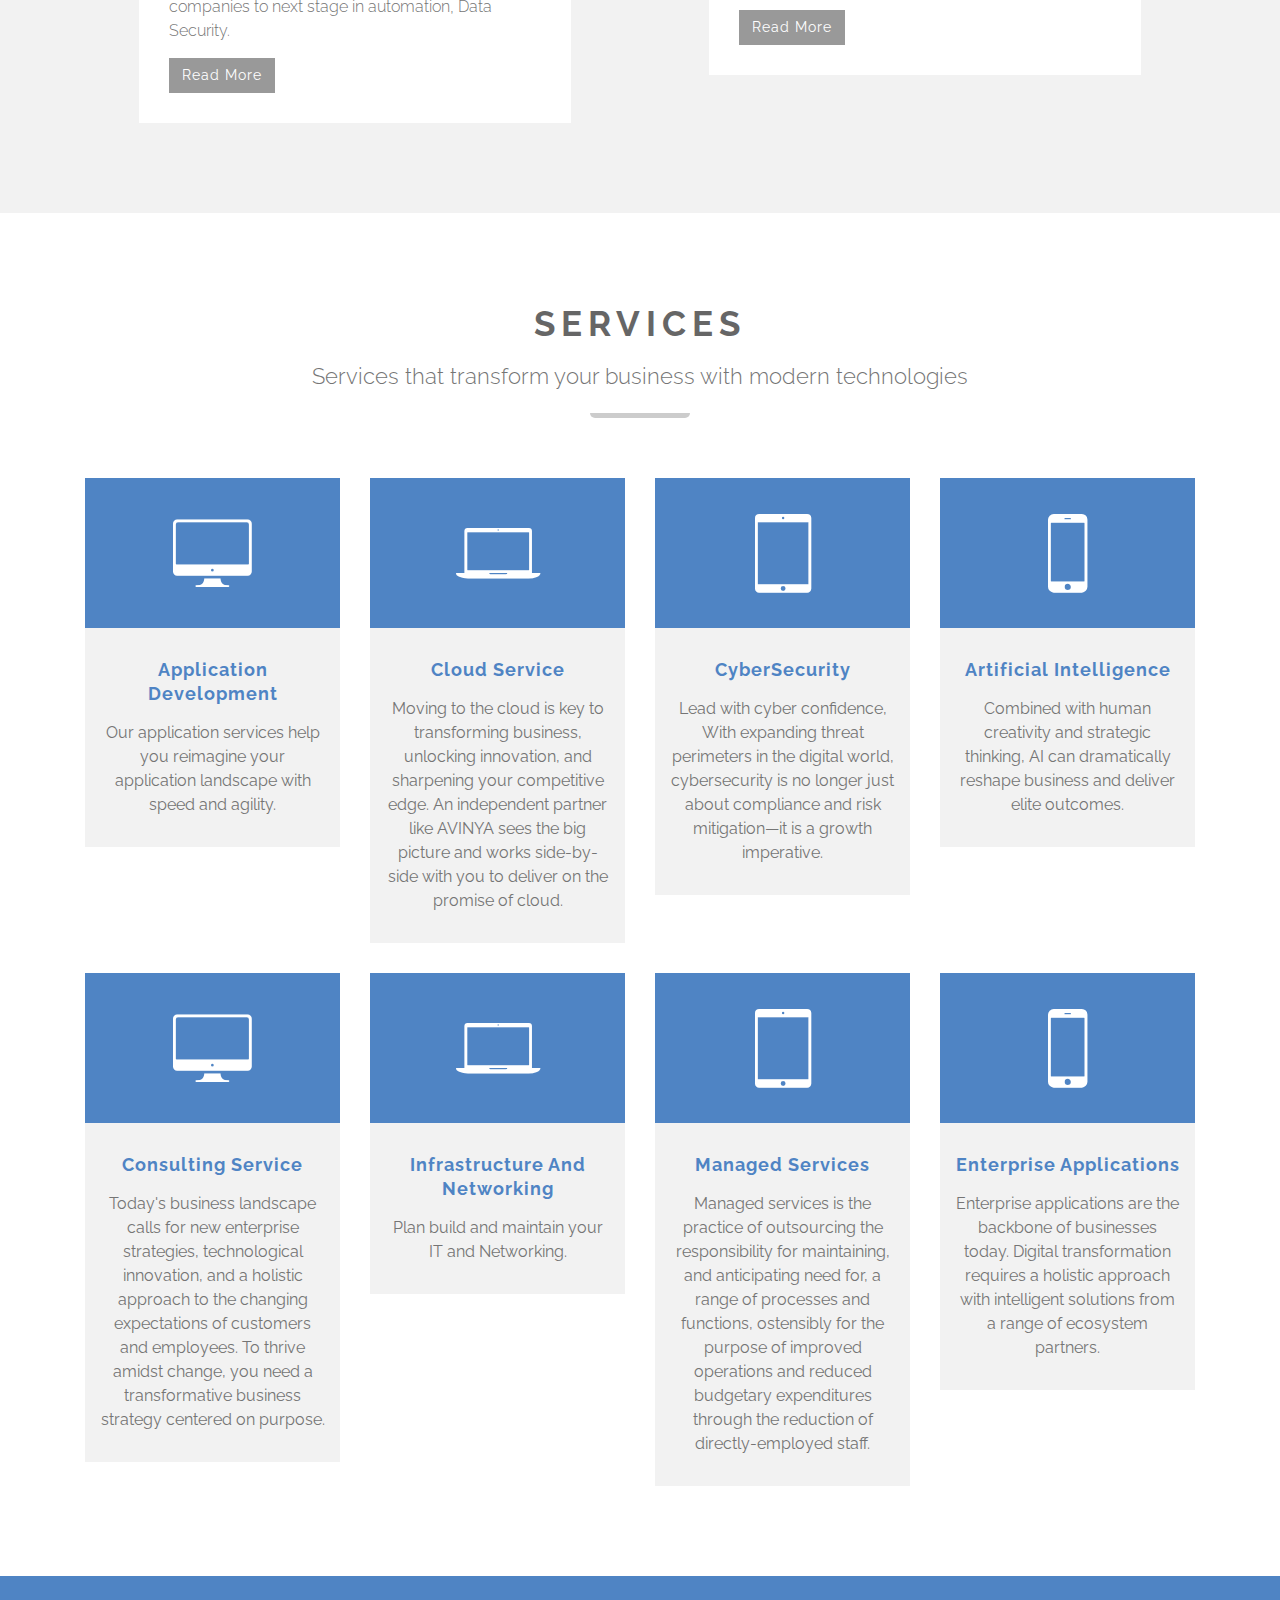
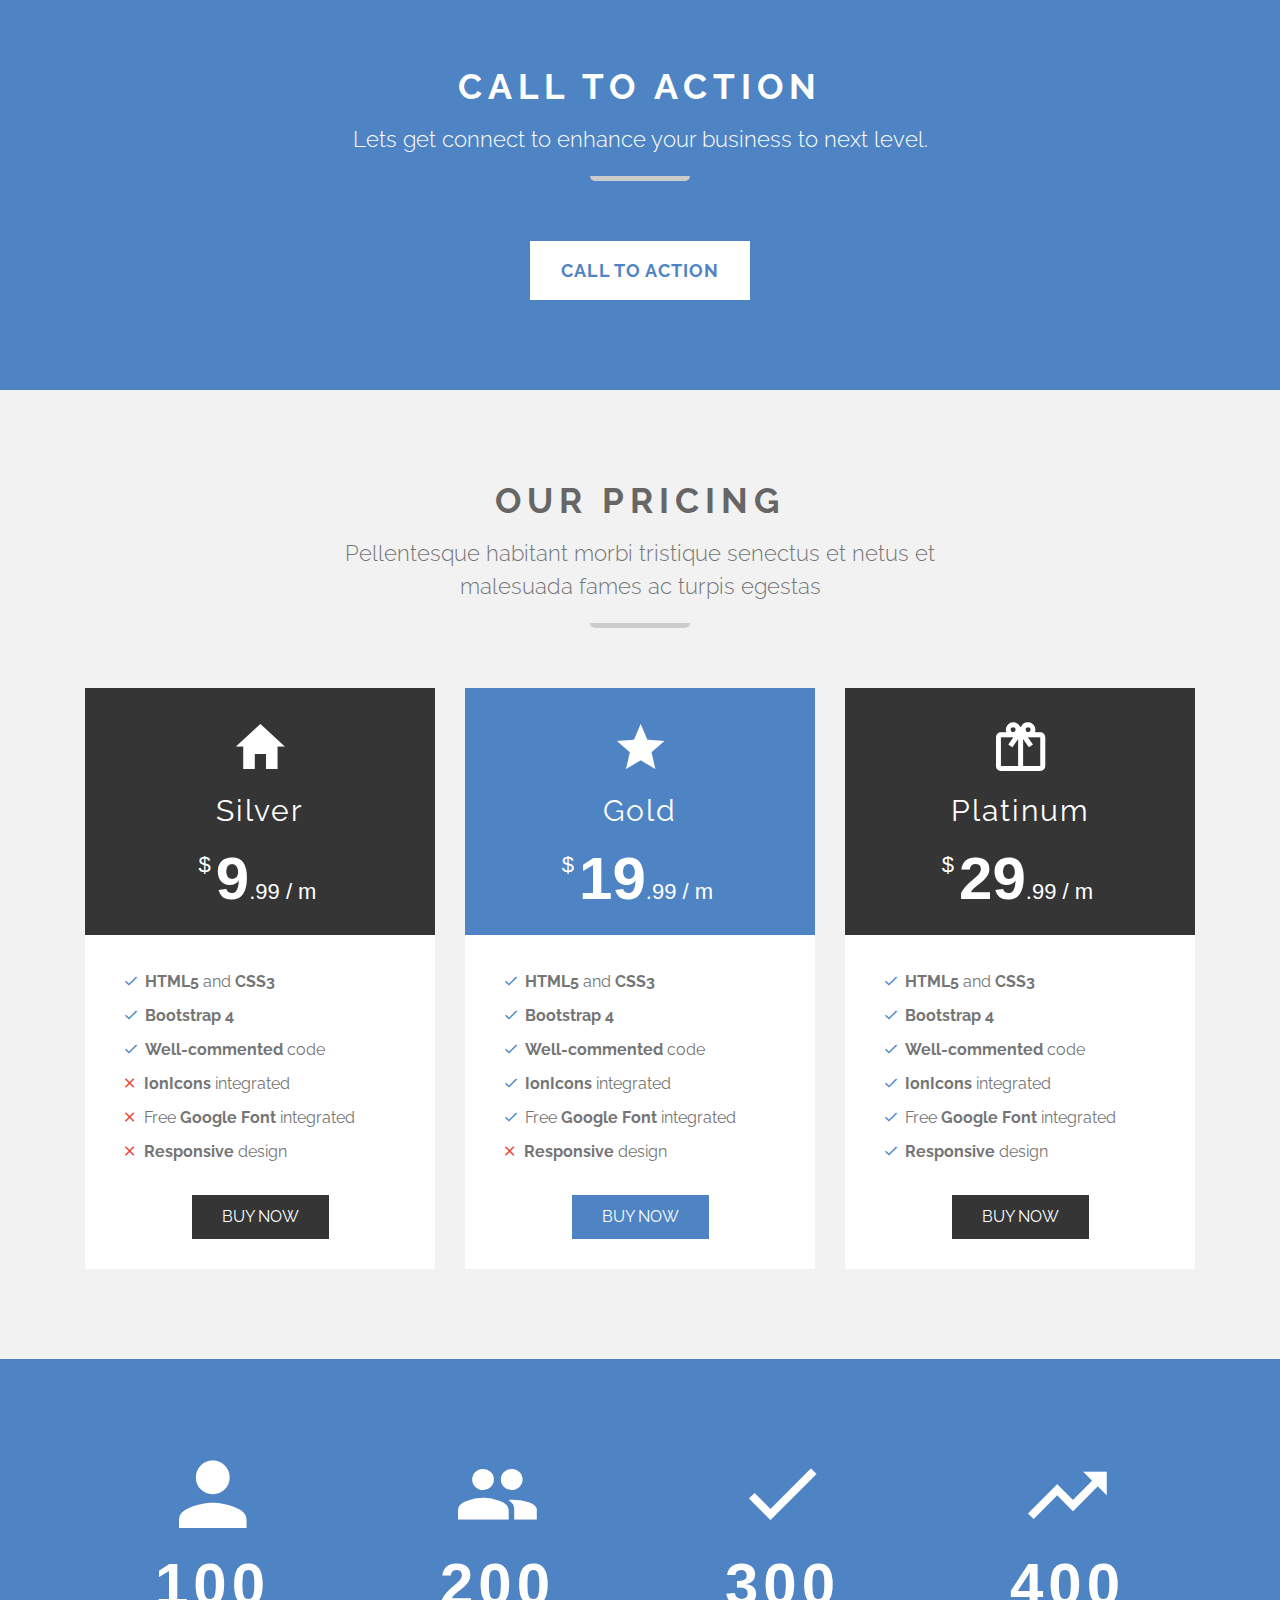
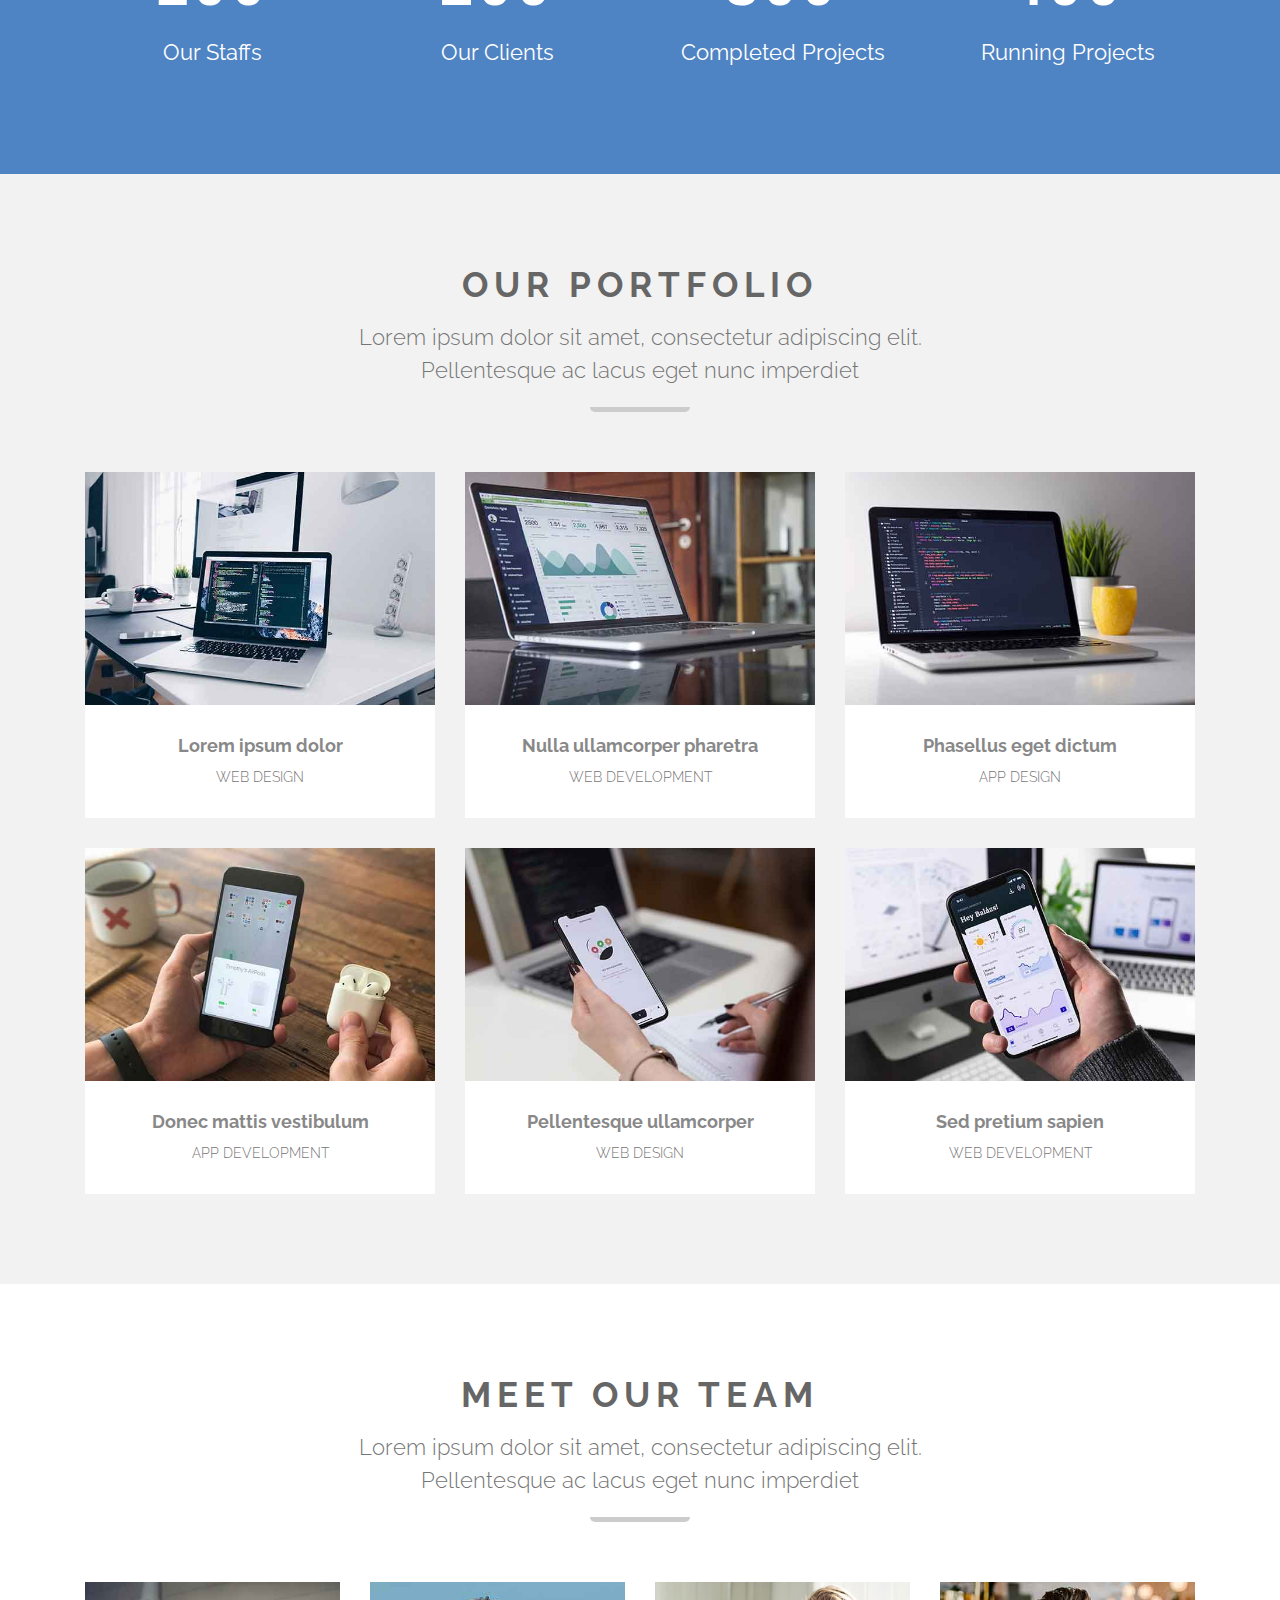
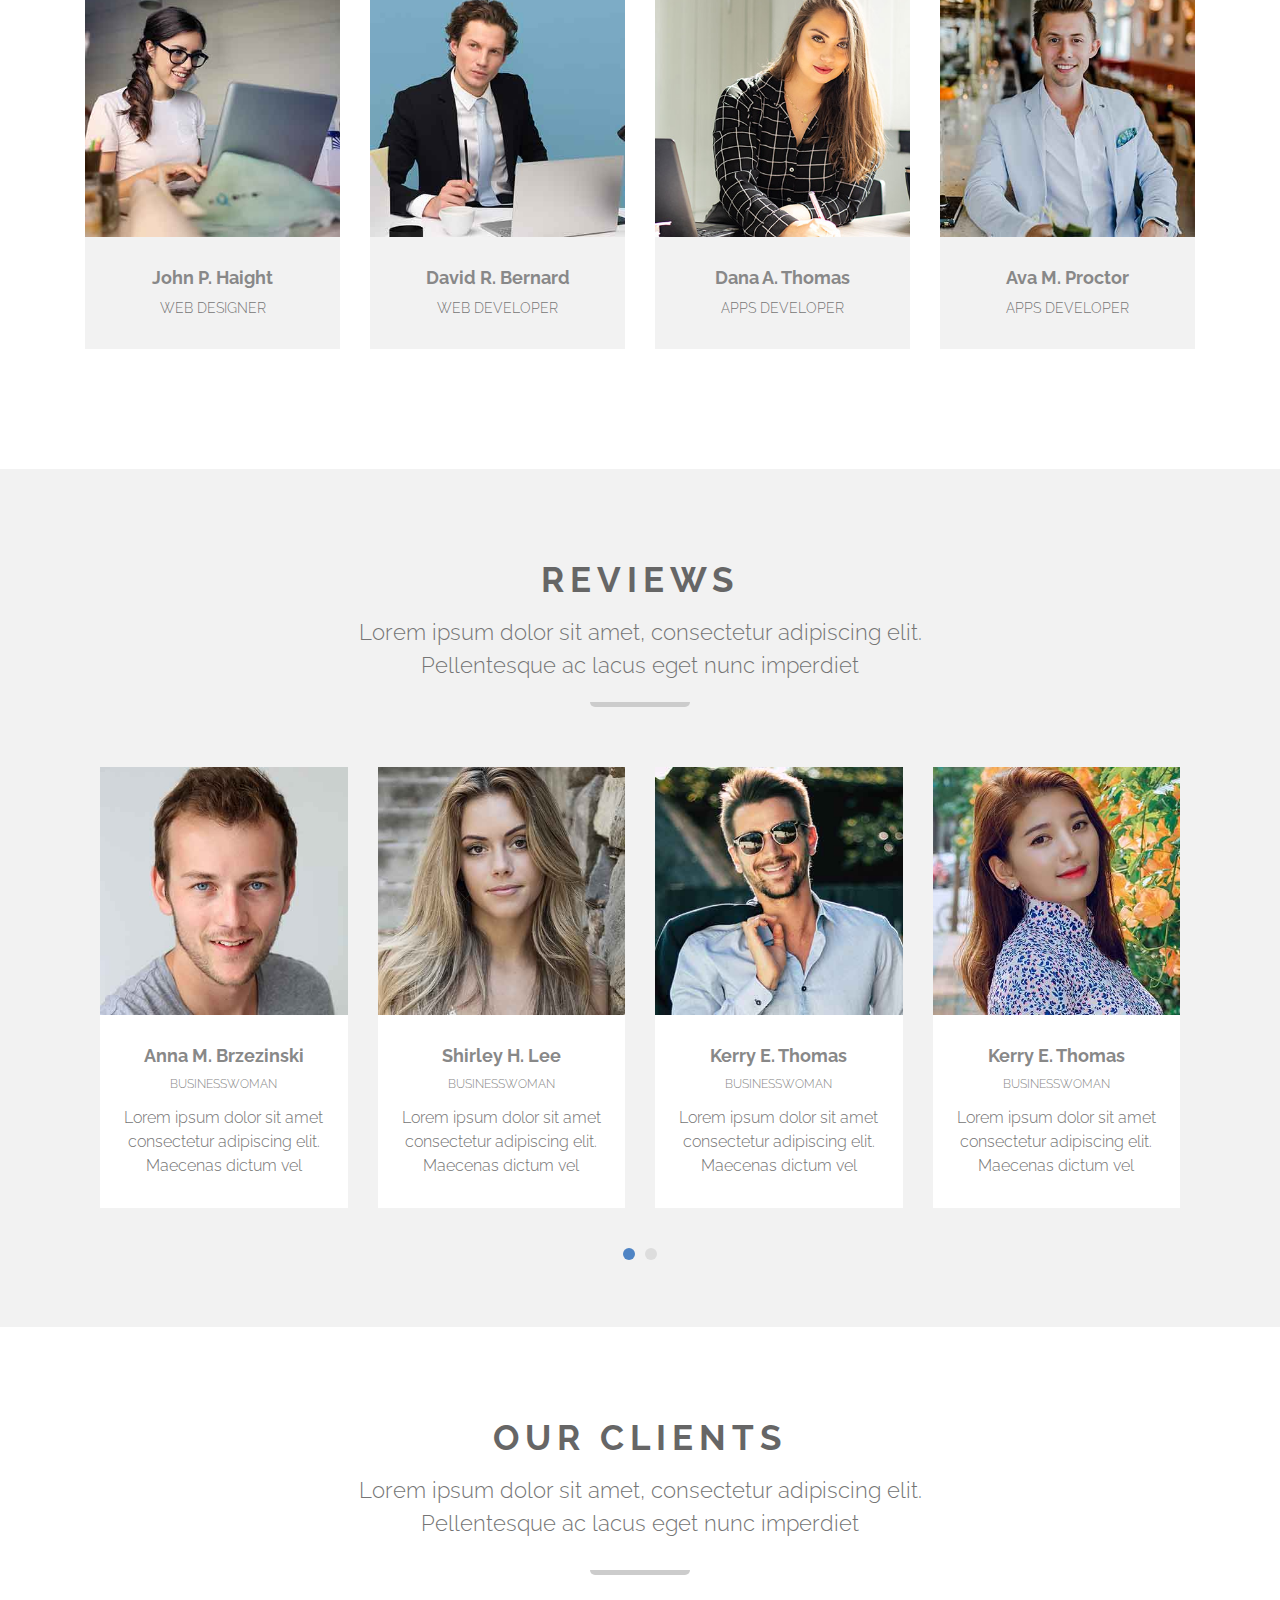
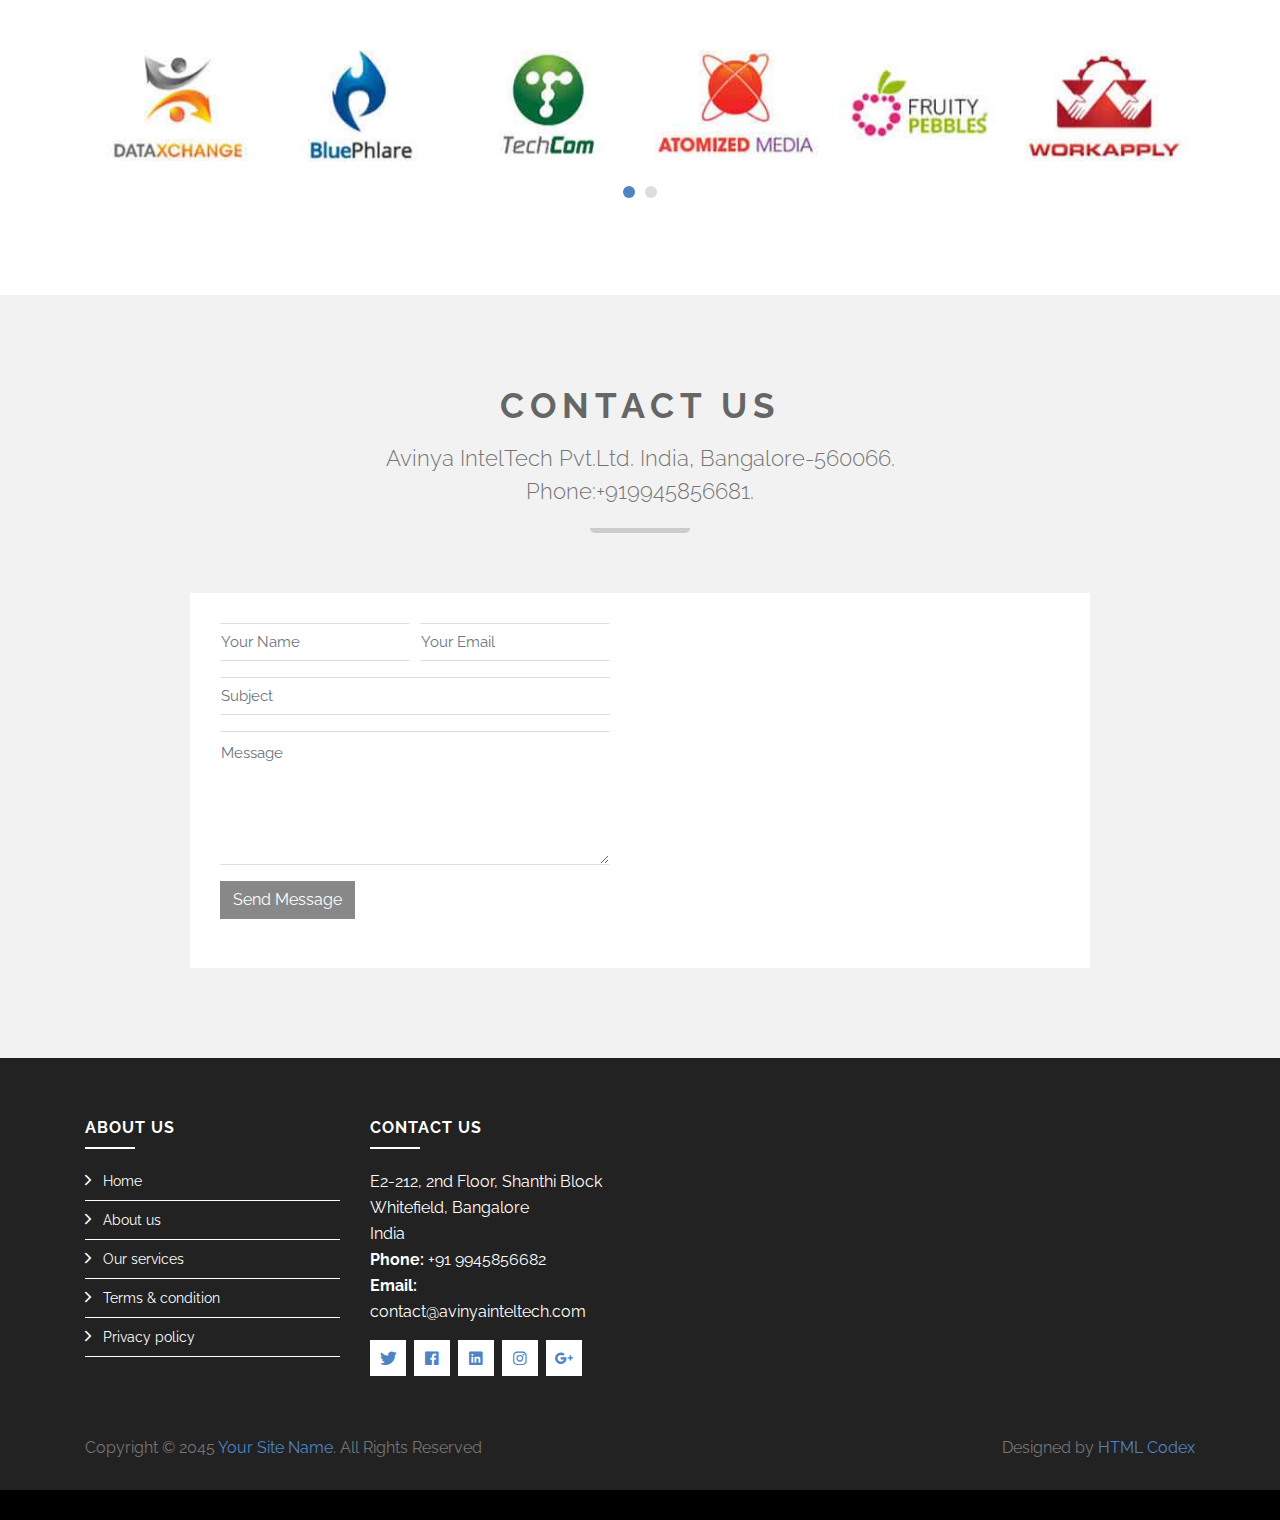
==== commit 375e0cea: "Update index.html" ====
--- a/index.html
+++ b/index.html
@@ -328,7 +328,7 @@
                 <div class="section-header">
                     <h2>Call to Action</h2>
                     <p>
-                        Lorem ipsum dolor sit amet, consectetur adipiscing elit. Pellentesque ac lacus eget nunc imperdiet 
+                        Lets get connect to enhance your business to next level.
                     </p>
                 </div>
                 <a class="btn" href="#">Call To Action</a>
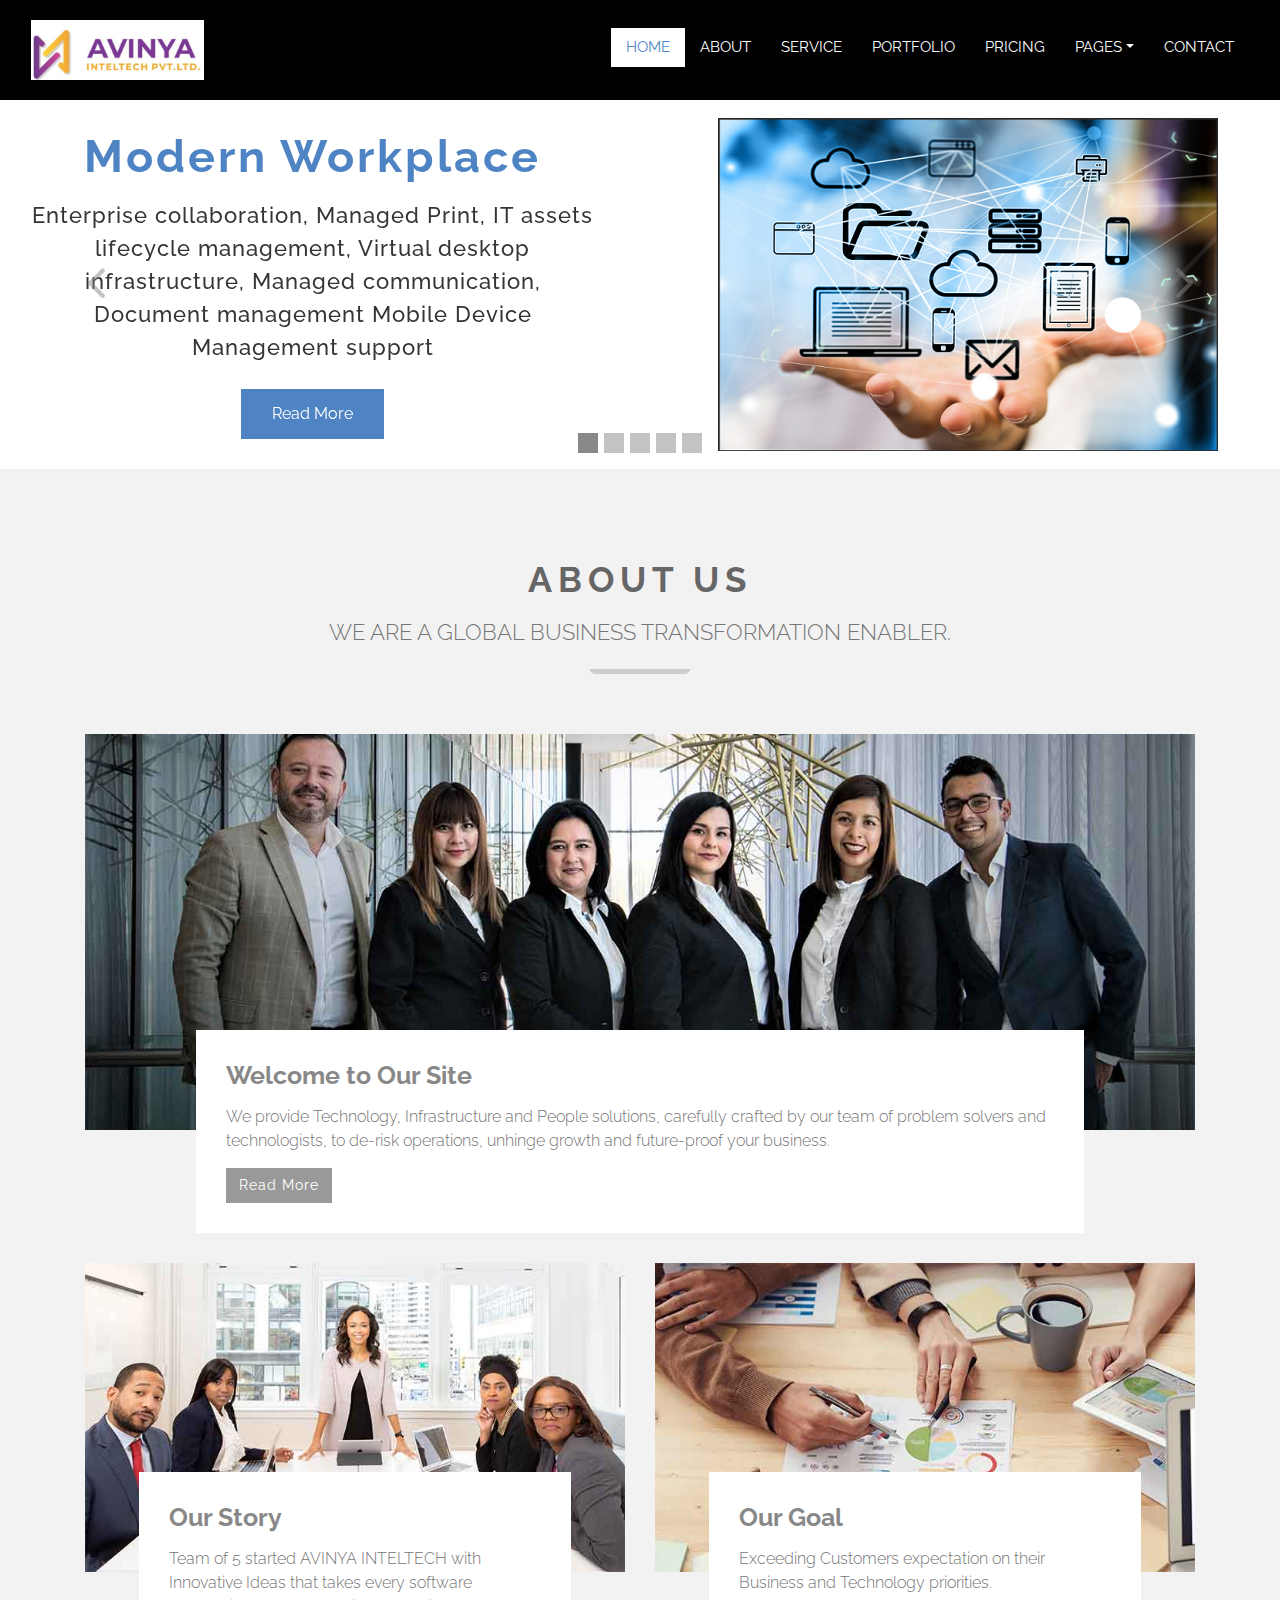
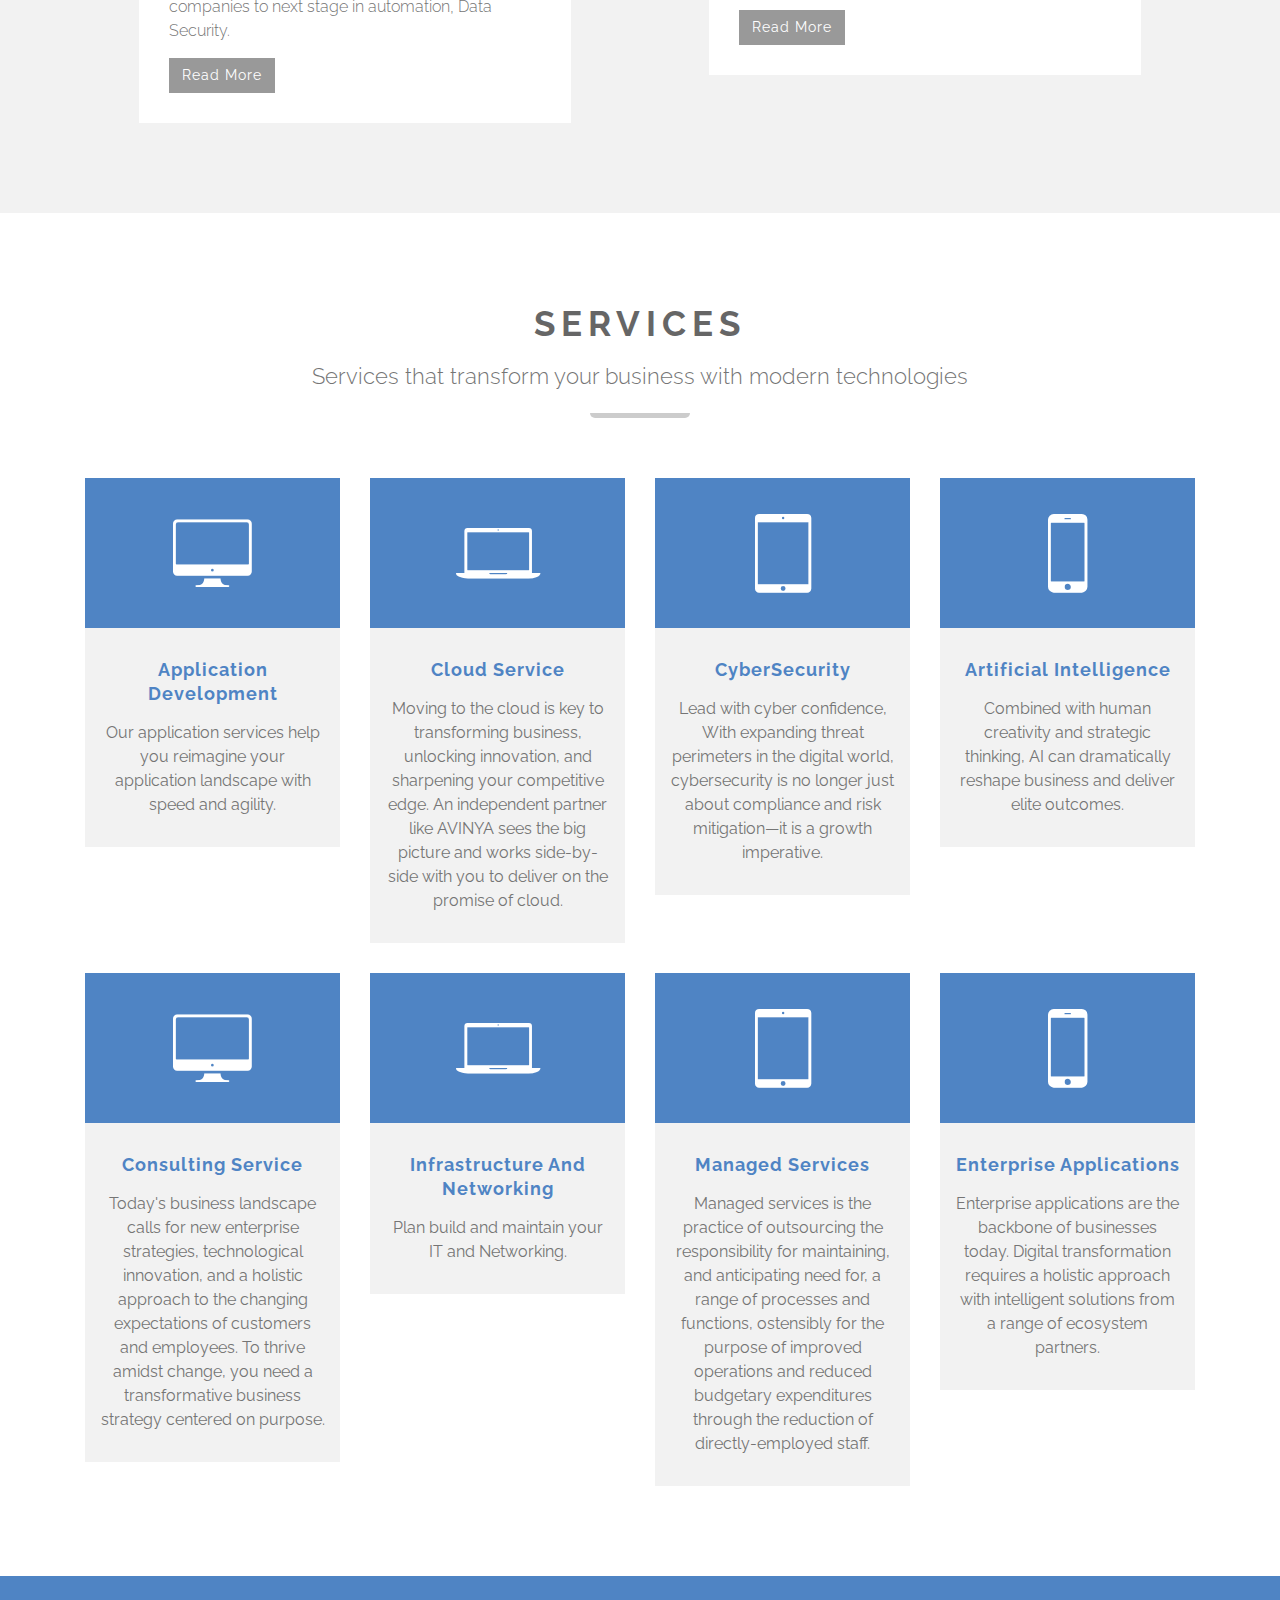
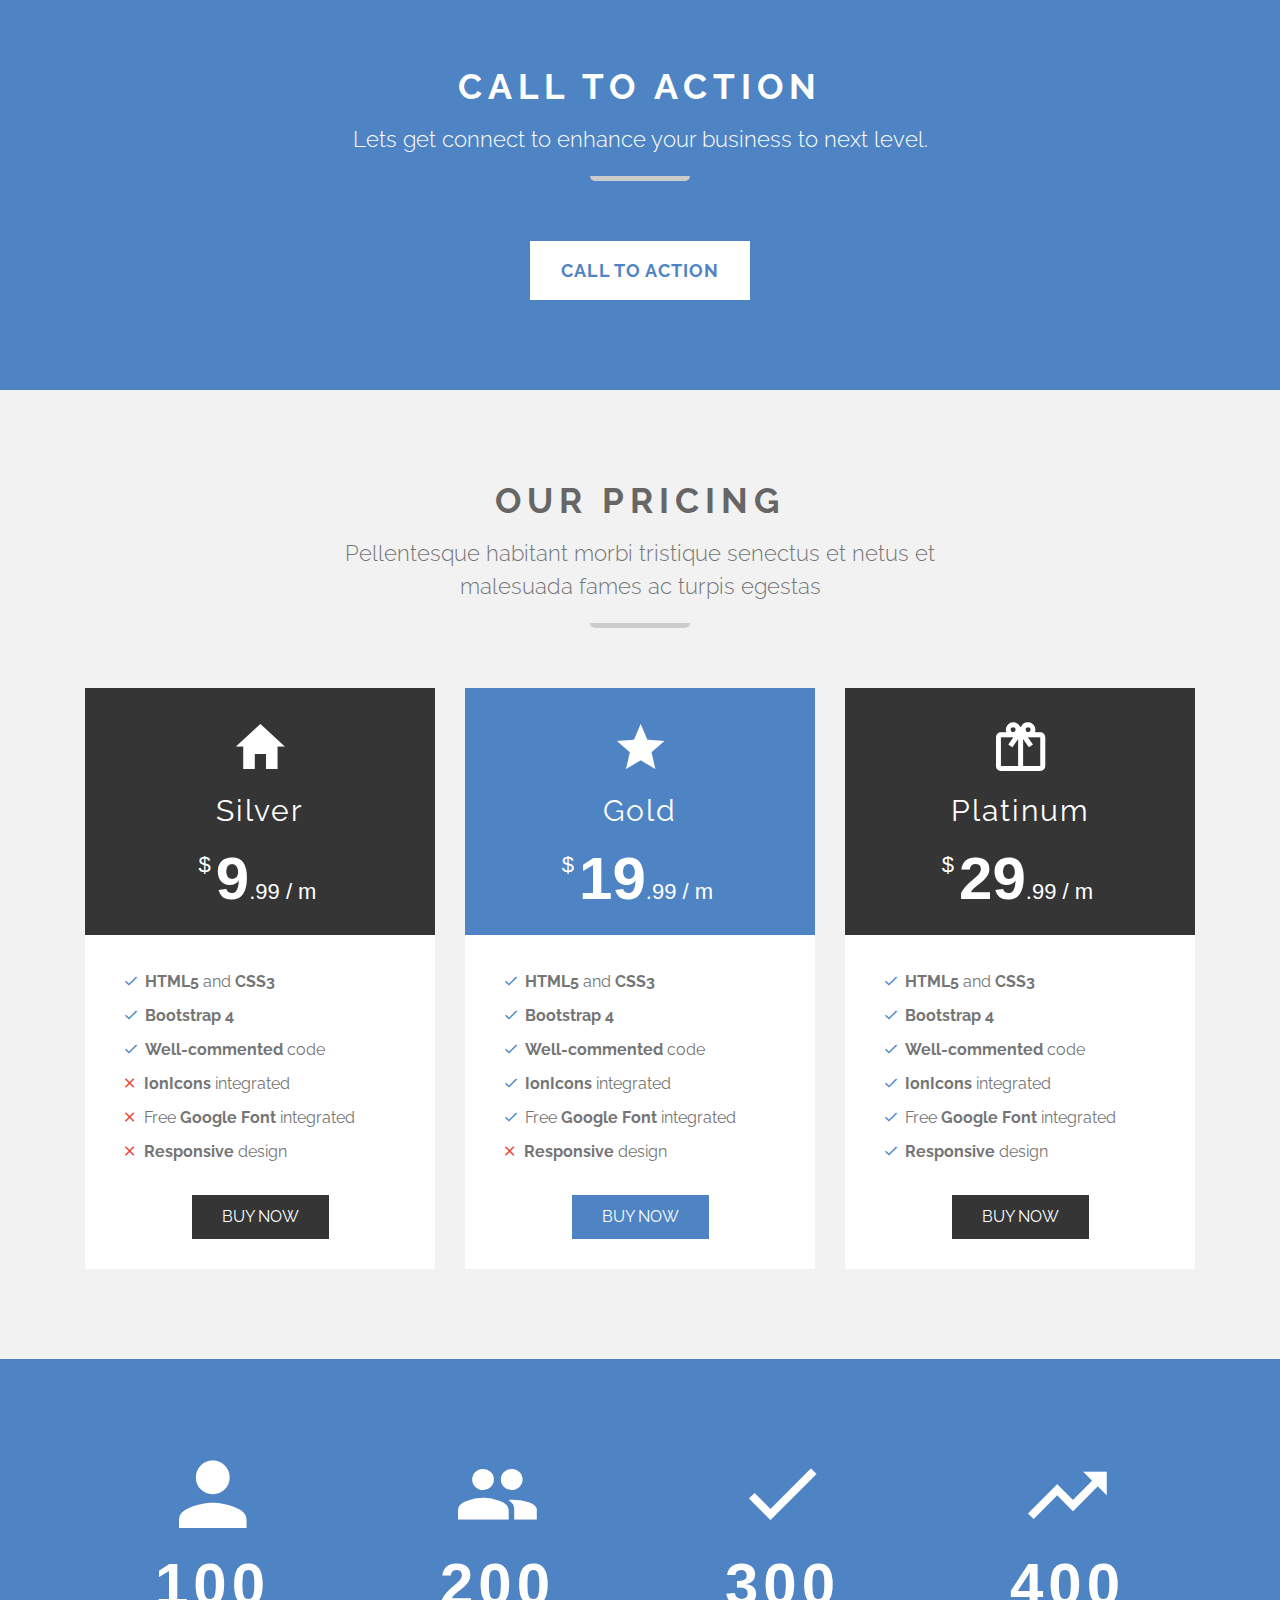
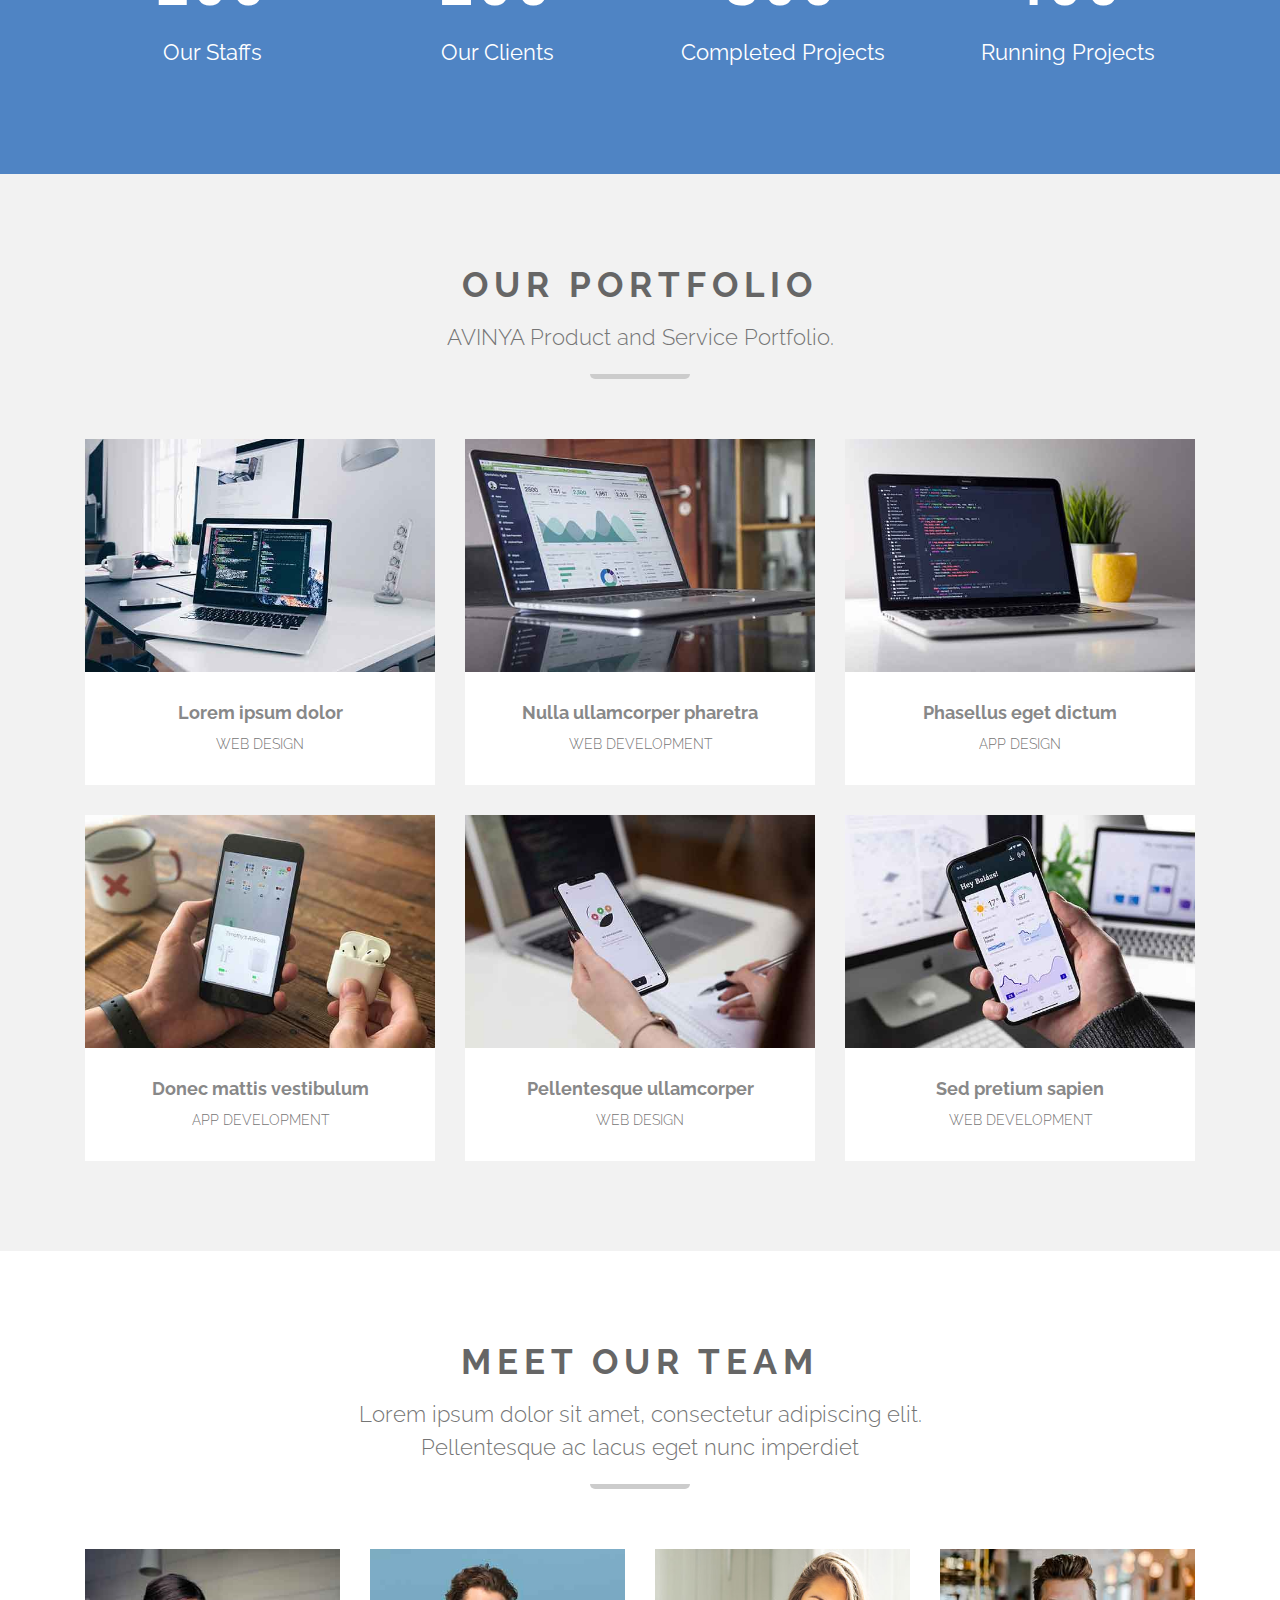
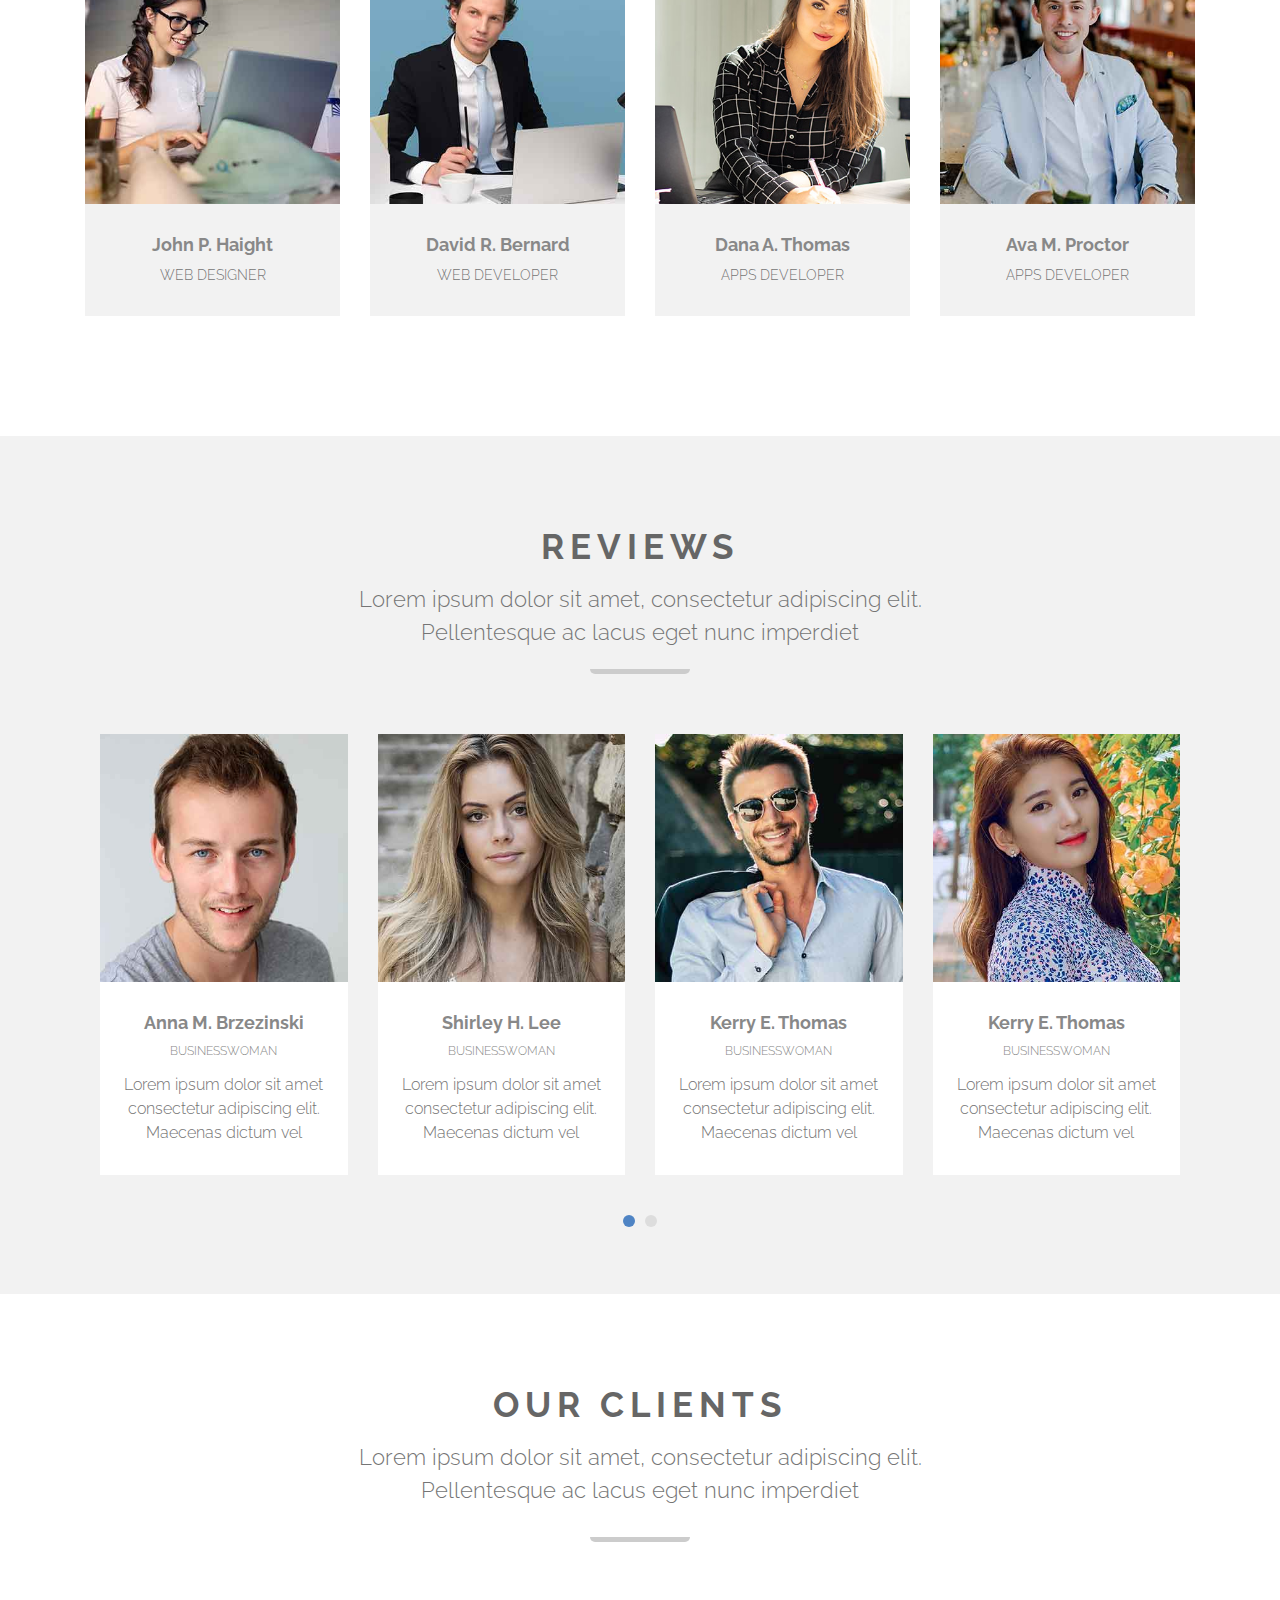
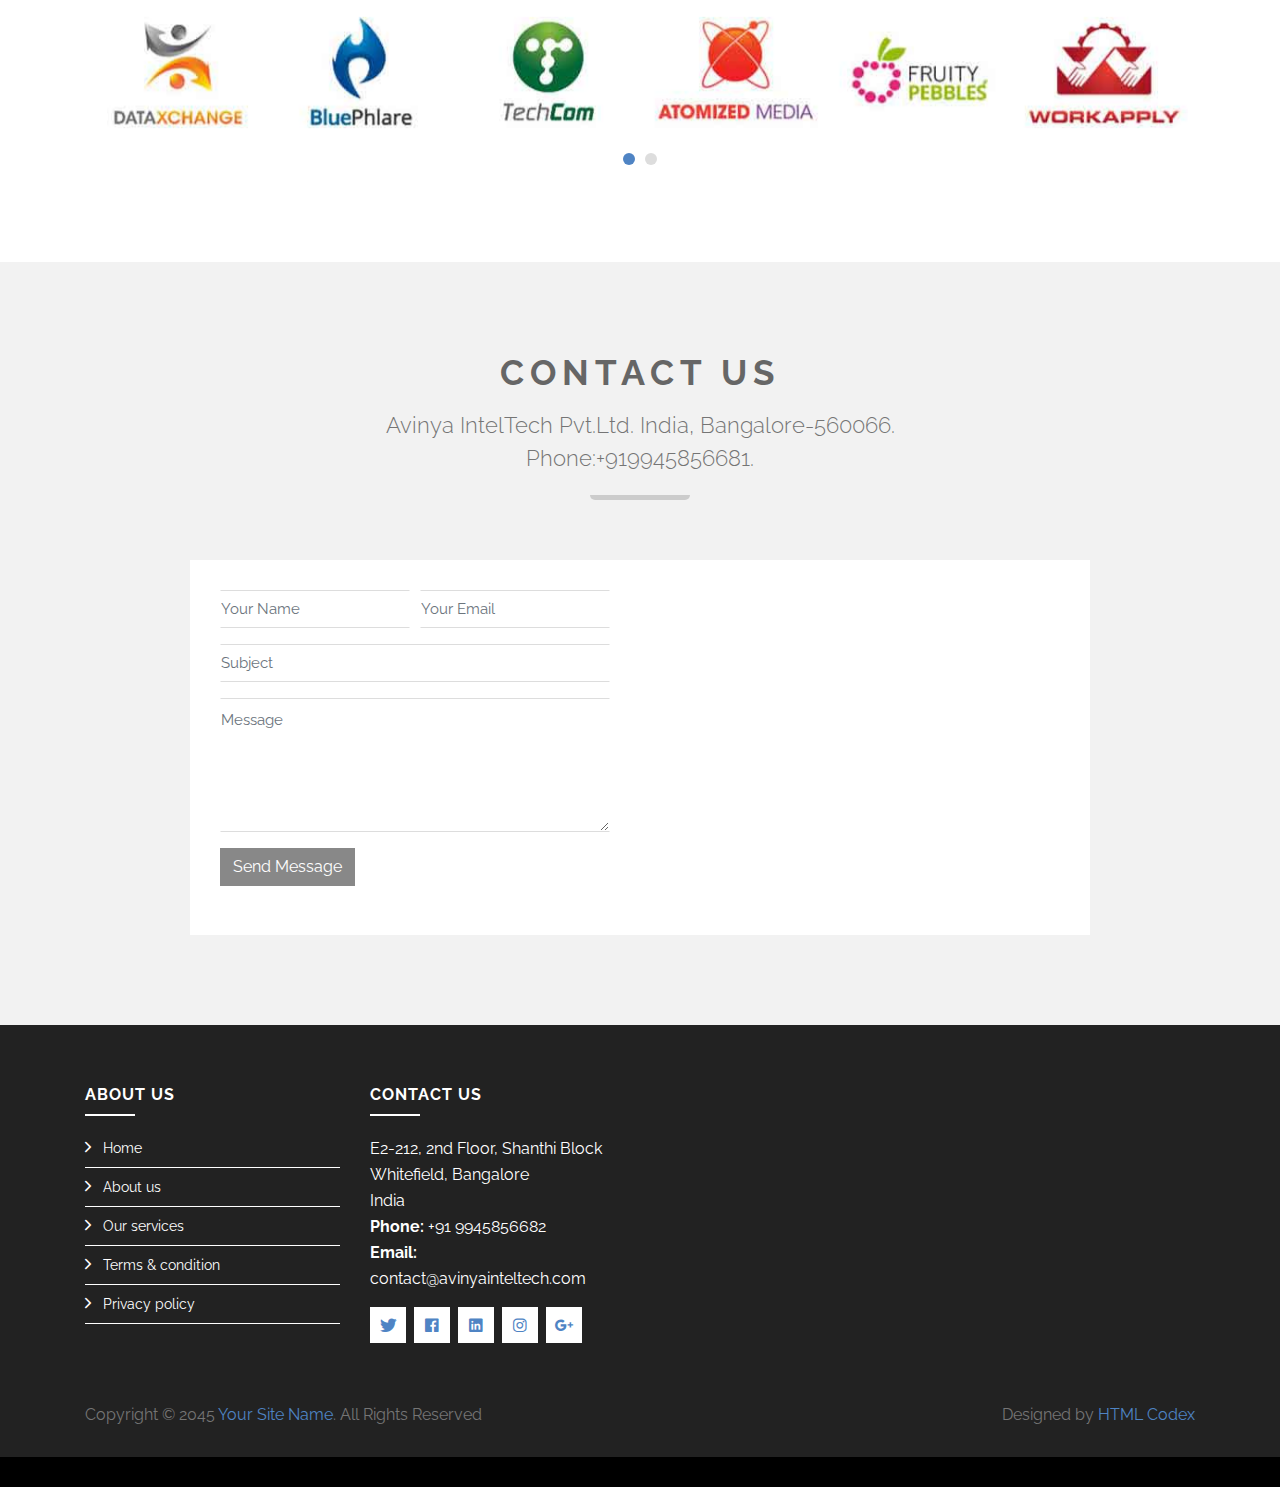
==== commit daf93a2b: "Update index.html" ====
--- a/index.html
+++ b/index.html
@@ -2,10 +2,10 @@
 <html lang="en">
     <head>
         <meta charset="utf-8">
-        <title>IT Company Website Template</title>
+        <title>AVINYA</title>
         <meta content="width=device-width, initial-scale=1.0" name="viewport">
-        <meta content="IT Company Website Template" name="keywords">
-        <meta content="IT Company Website Template" name="description">
+        <meta content="AVINYA" name="keywords">
+        <meta content="AVINYA" name="description">
 
         <!-- Favicon -->
         <link href="img/favicon.ico" rel="icon">
@@ -443,7 +443,7 @@
                 <div class="section-header">
                     <h2>Our Portfolio</h2>
                     <p>
-                        Lorem ipsum dolor sit amet, consectetur adipiscing elit. Pellentesque ac lacus eget nunc imperdiet 
+                        AVINYA Product and Service Portfolio. 
                     </p>
                 </div>
 
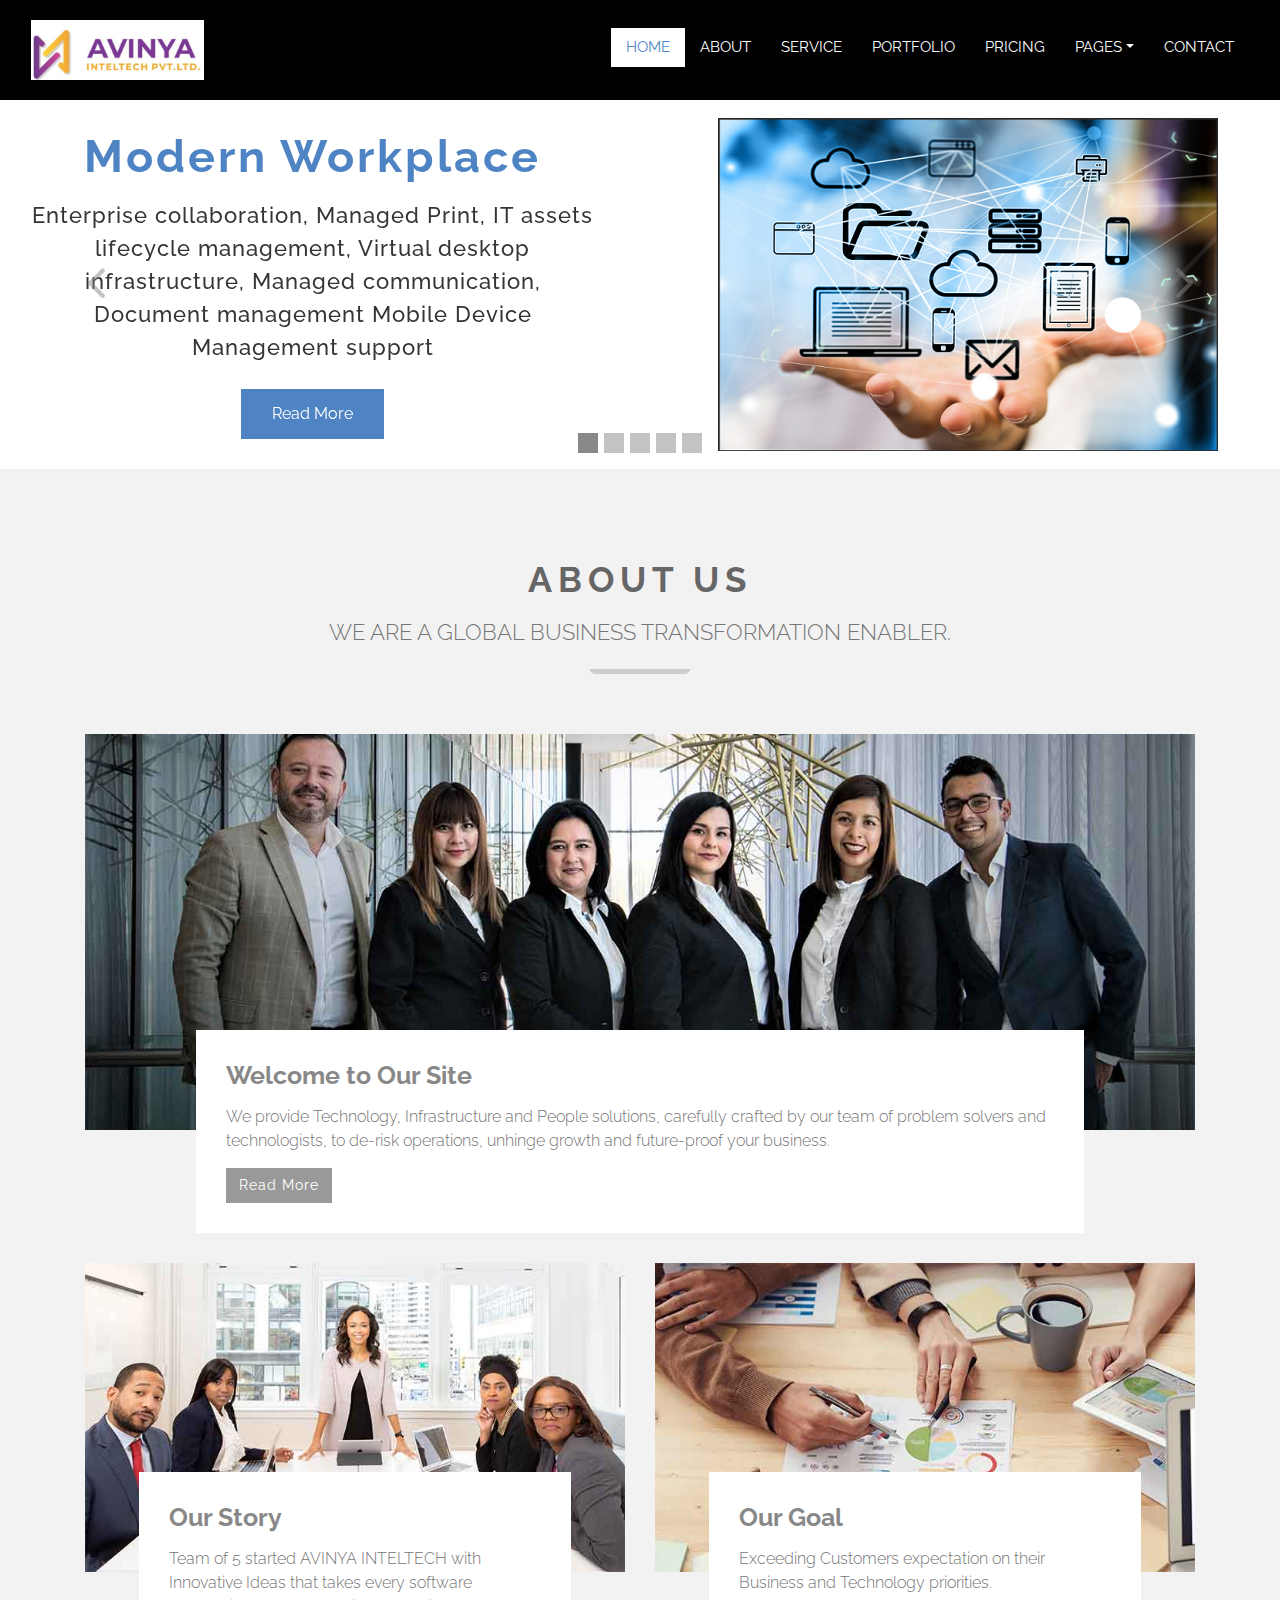
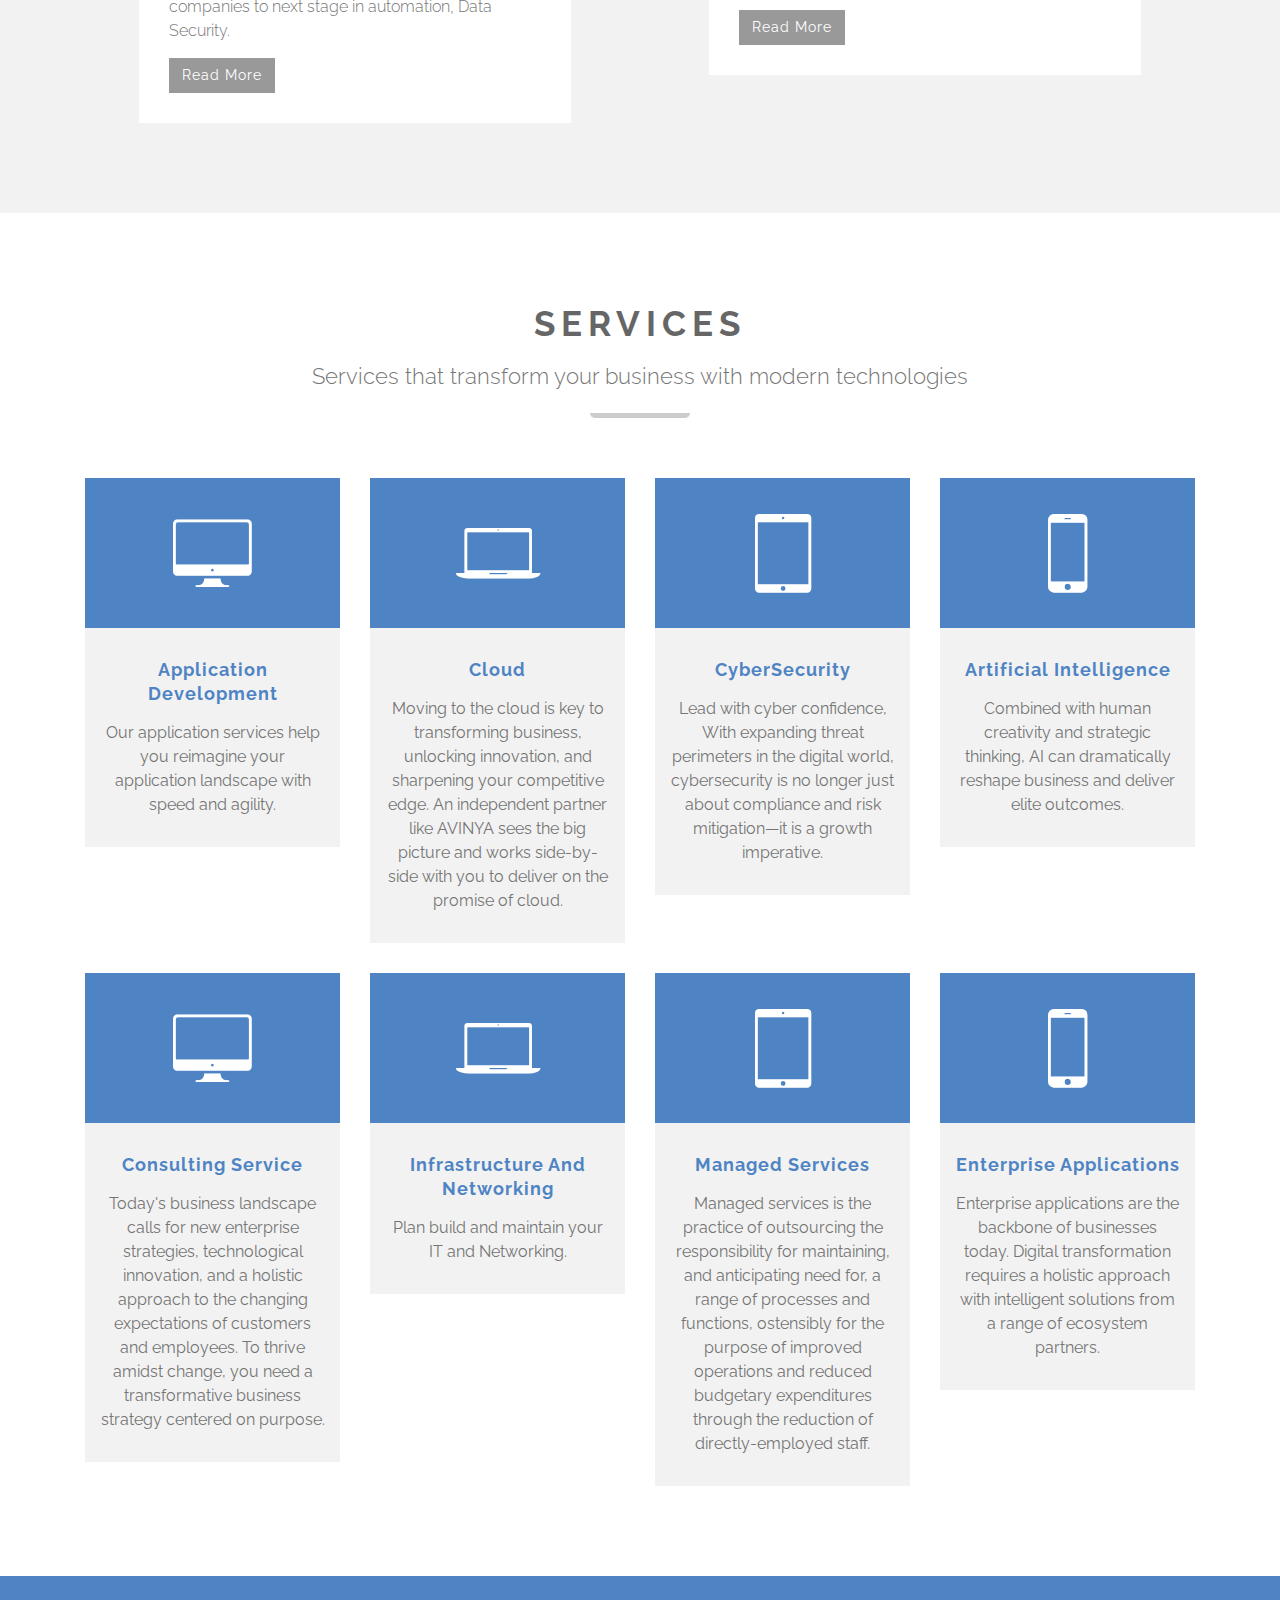
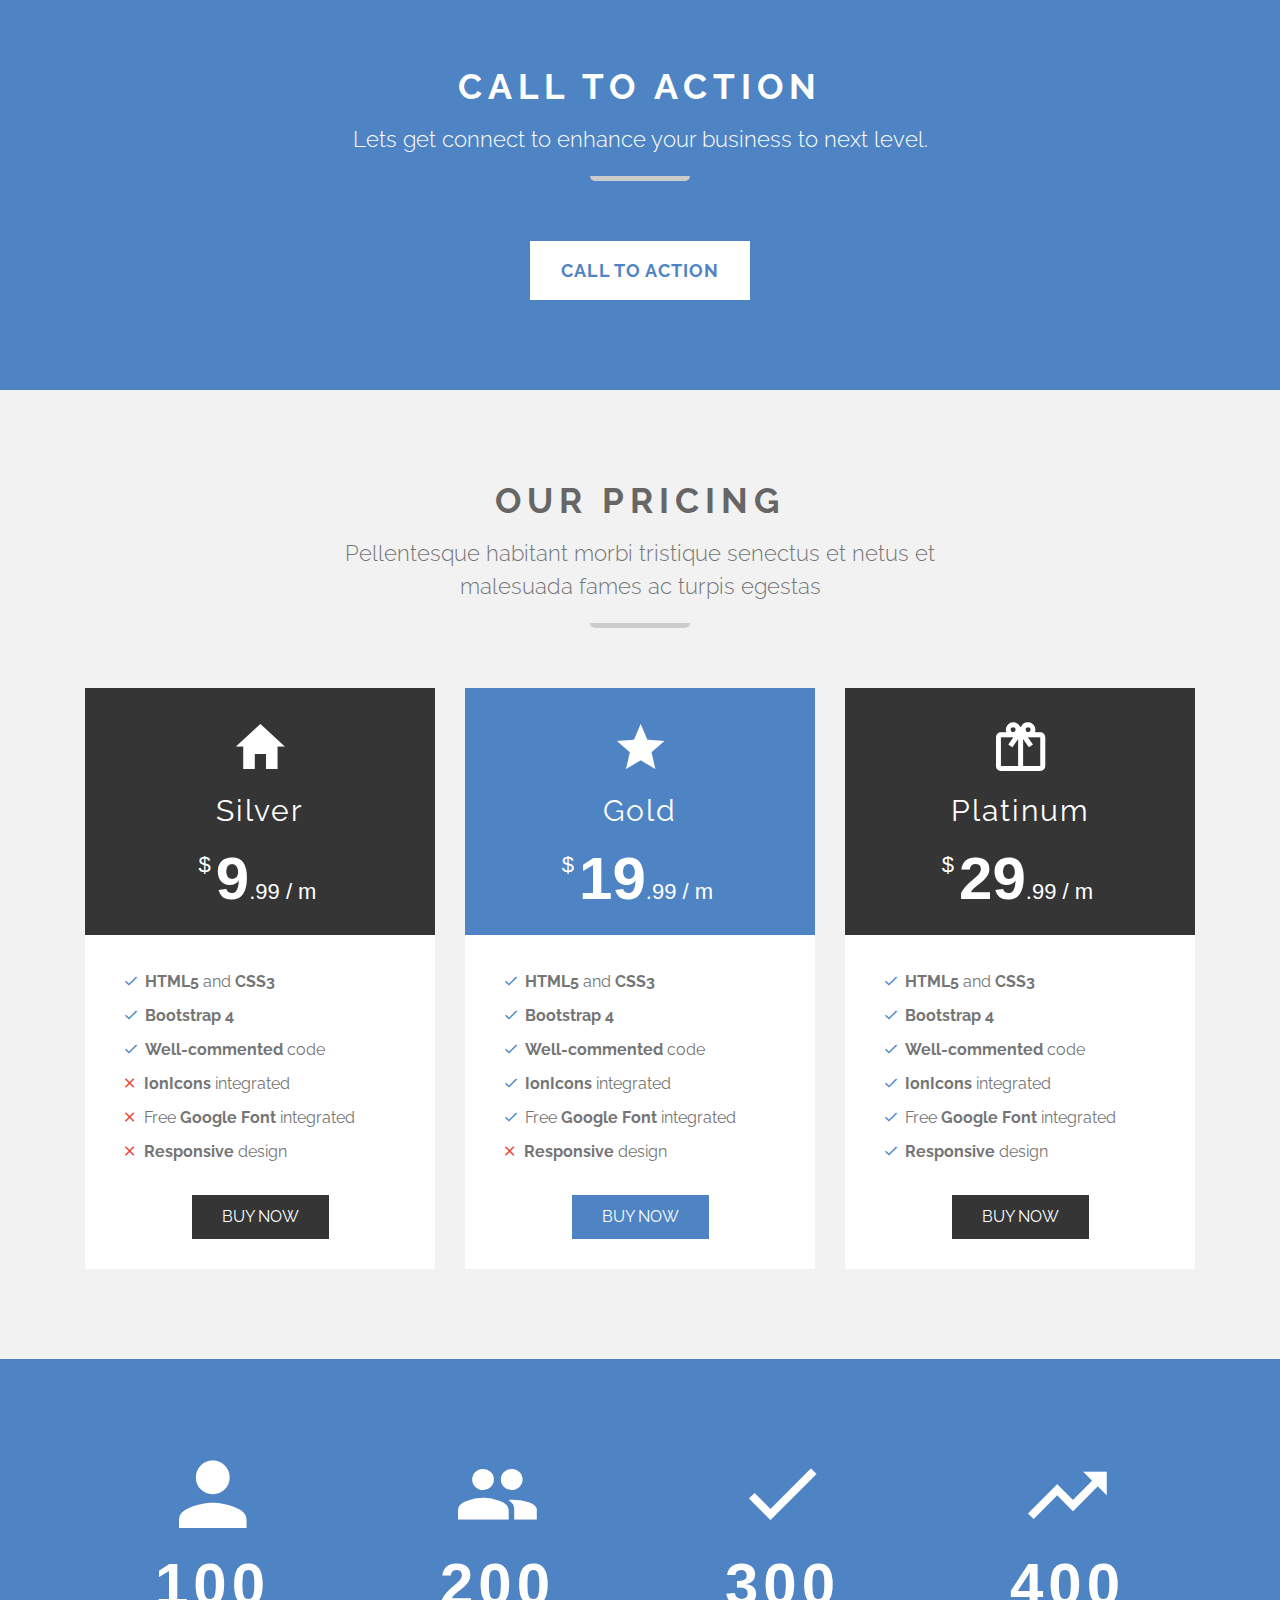
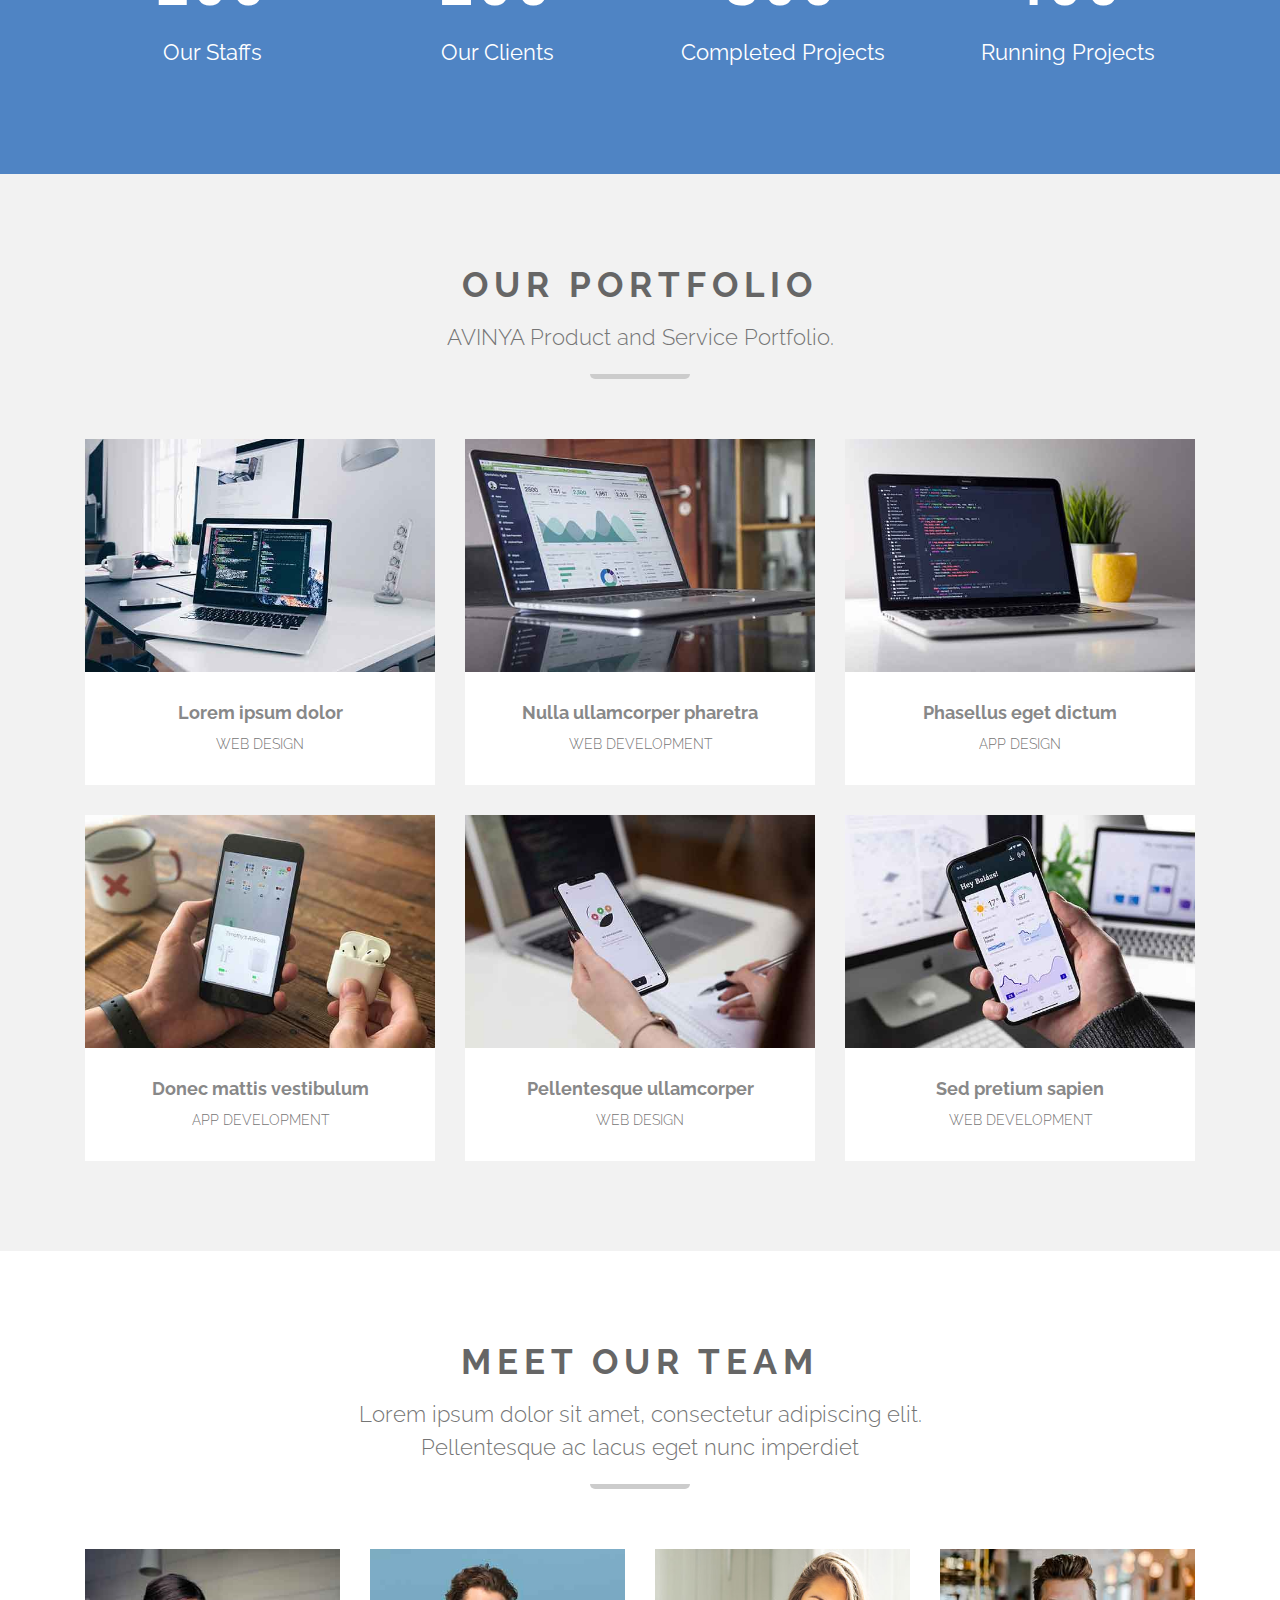
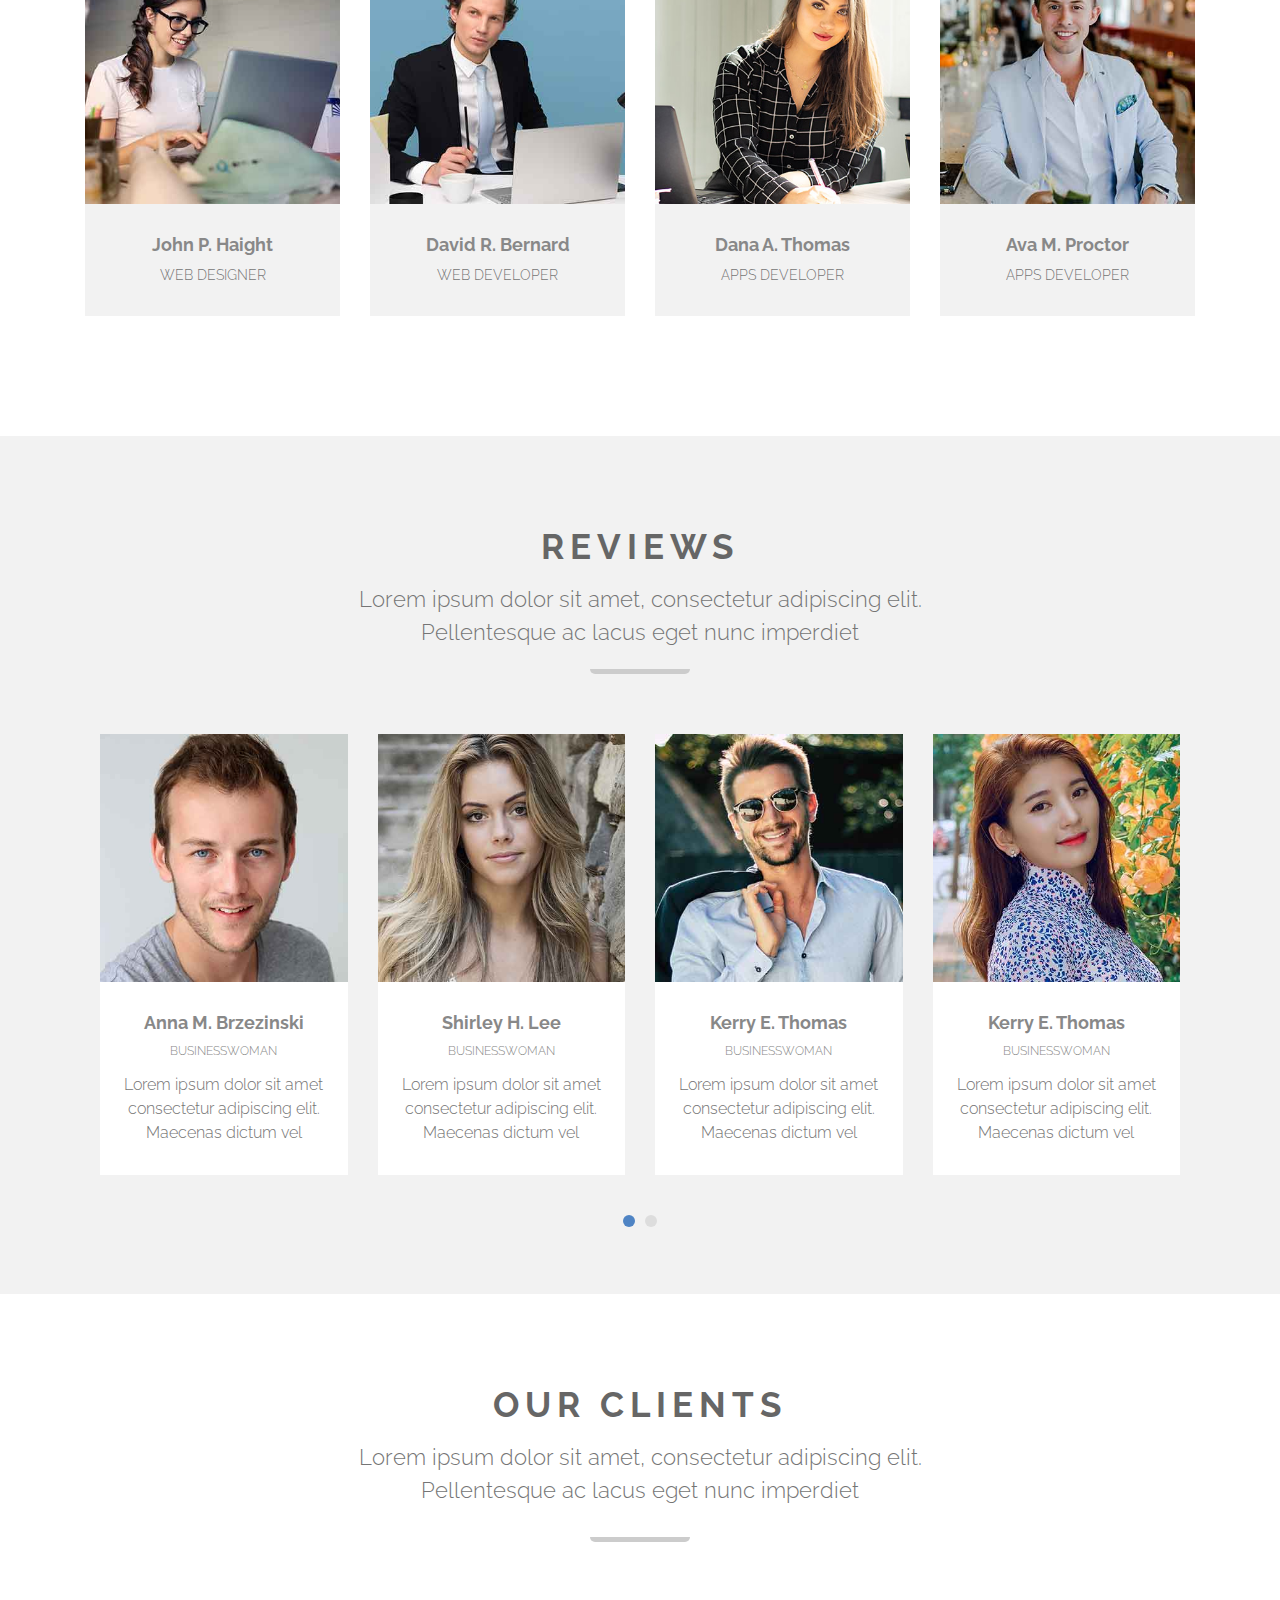
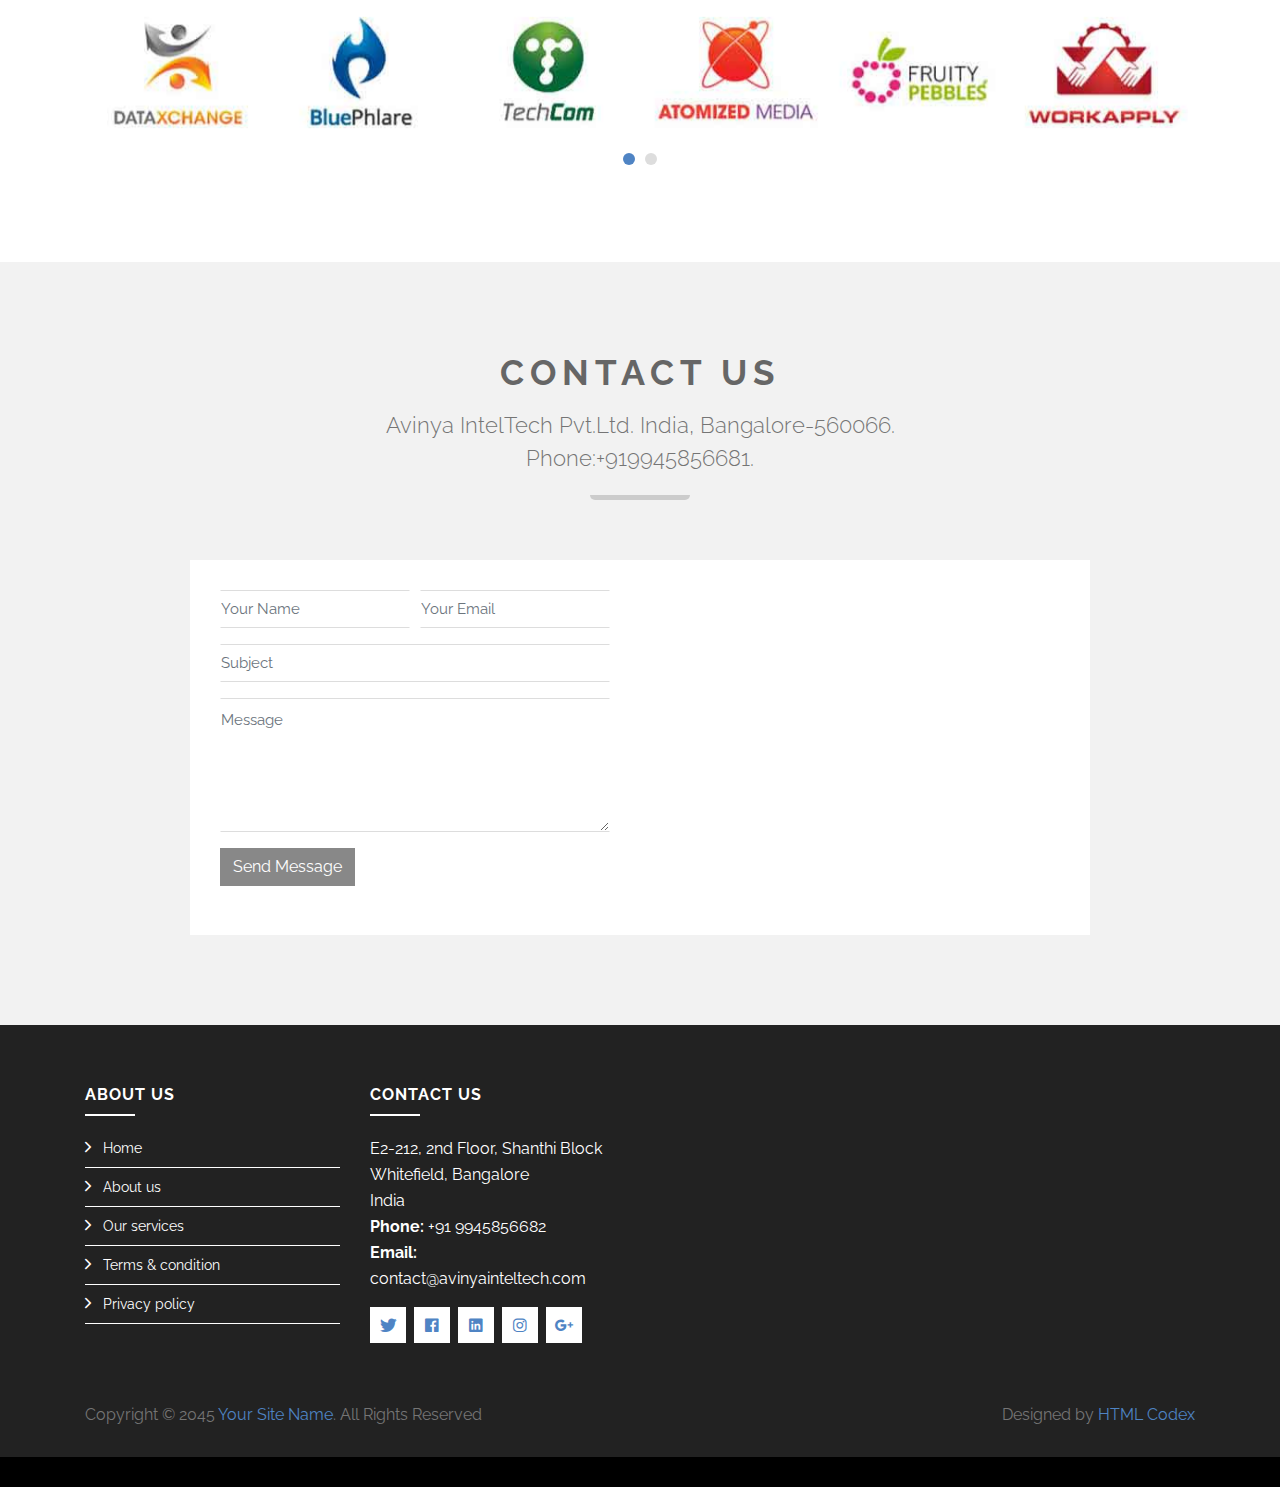
==== commit 20d76a58: "Update index.html" ====
--- a/index.html
+++ b/index.html
@@ -246,7 +246,7 @@
                                 <i class="ion-ios-laptop"></i>
                             </div>
                             <div class="service-detail">
-                                <h4><a href="">Cloud Service</a></h4>
+                                <h4><a href="">Cloud</a></h4>
                                 <p>Moving to the cloud is key to transforming business, unlocking innovation, and sharpening your competitive edge. An independent partner like AVINYA sees the big picture and works side-by-side with you to deliver on the promise of cloud.</p>
                             </div>
                         </div>
